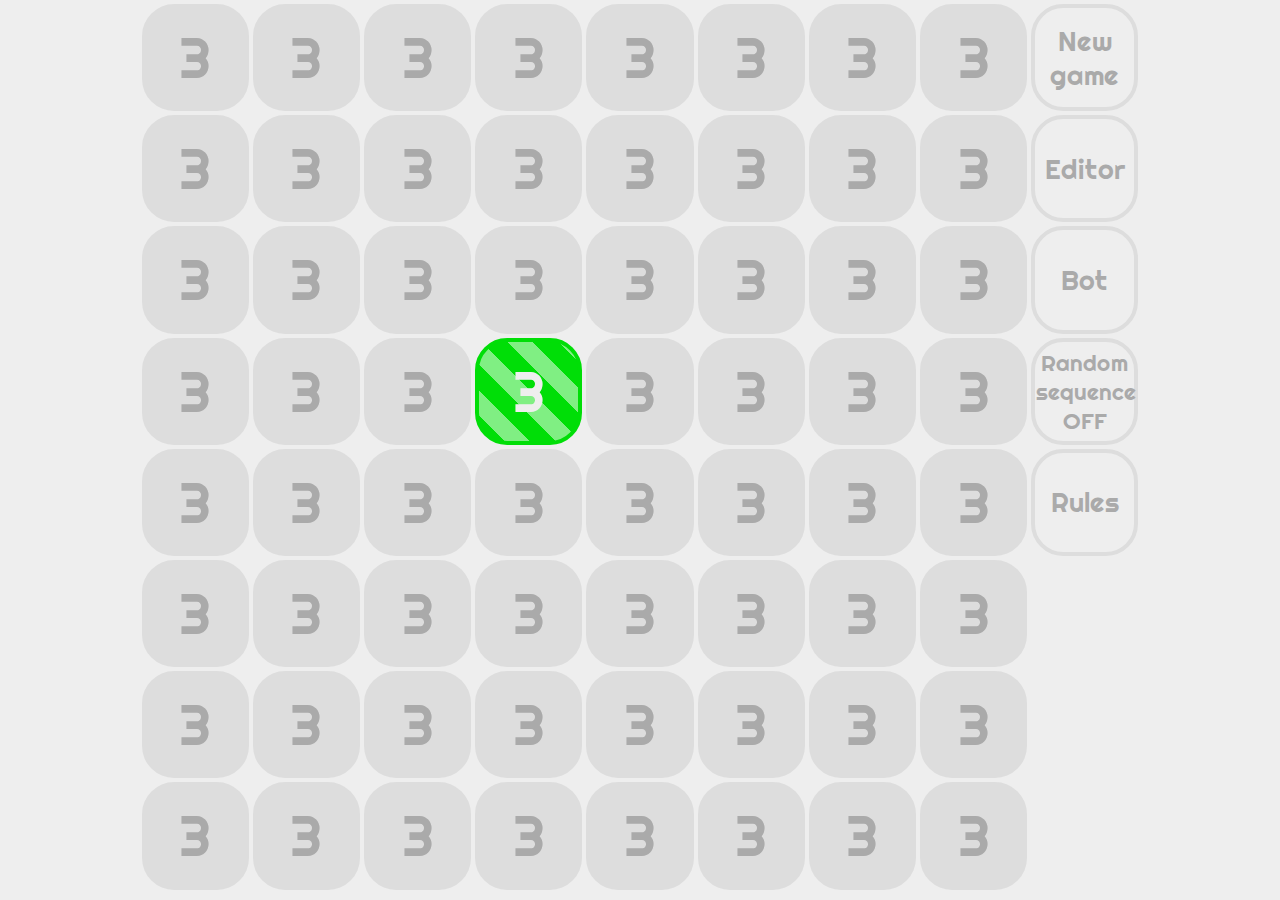
==== index.html @ 86af92b1 "Rename Clonium.html to index.html" ====
<!DOCTYPE html>
<html lang="en">
<head>
    <meta charset="UTF-8">
    <title>Clonium</title>
    <link href="https://fonts.googleapis.com/css?family=Righteous" rel="stylesheet">
    <style type="text/css">
        .dot {
            border-radius: 30%;
            border-style: solid;
            border-width: 0.5vmin;
            width: 10.8vmin;
            height: 10.8vmin;
            max-width: 10.8vmin;
            max-height: 10.8vmin;
            min-width: 10.8vmin;
            min-height: 10.8vmin;
            text-align: center;
            font-size: 6.25vmin;
        }
    </style>
    <script type="text/javascript">
        'use strict';
        //
        //Put your saves to array
        //
        const levels = [
            '3-3-3-3-3-3-3-3-3-3-3-3-3-3-3-3-3-3-3-3-3-3-3-3-3-3-3-353-3-3-3-3-3-3-3-3-3-3-3-3-3-3-3-3-3-3-3-3-3-3-3-3-3-3-3-3-3-3-3-3-3-3-3-',
            '3-3-3-3-3-3-3-3-3-3-3-3-3-3-3-3-3-3-3-3-3-3-3-3-3-3-3-353-3-3-3-3-3-3-3-3-3-3-3-3-3-3-3-3-3-3-3-3-3-3-3-3-3-3-3-3-3-3-3-3-3-3-3-',
            '3-3-3-3-3-3-3-3-3-3-3-3-3-3-3-3-3-3-3-3-3-3-3-3-3-3-3-353-3-3-3-3-3-3-3-3-3-3-3-3-3-3-3-3-3-3-3-3-3-3-3-3-3-3-3-3-3-3-3-3-3-3-3-',
            '/0300000320////0330000310/',
            '-000000-0300000320////0330000310-000000-',
            '/0300000310/0032003300/0340000350/--------',
            '000-----0300-----00000---//---00000-----0310-----000',
            '-000000-0300000320/000--000000--000/0330000310-000000-',
            '-00--00-0300--0320/--0000----0000--/0330--0310-00--00-',
            '000--0000300000310/-000000--000000-/0320000330000--000',
            '-000000-0300--0320/0-0000-00-0000-0/0330--0310-000000-',
            '-000000-0300--0320/0-0--0-00-0--0-0/0330--0310-000000-',
            '-00--00-0300--0320/--0--0----0--0--/0330--0310-00--00-',
            '------------------0000----30000----00031----0000------------------',
            '----------0000---0000300--000000--000000--0310000---0000----------',
            '000-----0300-----000000----0000----0000----000000-----0310-----000',
            '-00131300-/002100220010001-1-001110001-1-00110023002000/-00121200-',
            '------------------00320----30000----00031----03300------------------',
            '-000000-0300--0320000-00000-000--00--000-00000-0000330--0310-000000-',
            '-000000-0300--03200000-0000--000-00-000--0000-00000330--0310-000000-',
            '-000000-0300-003200000-00000-000-00-000-00000-000003300-0310-000000-',
            '---------000000--03000320--00--00--00--00--03300310--000000---------',
            '---------000000--03000320--000000--000000--03300310--000000---------',
            '-000000-0300000320000--00000-00-0000-00-00000--0000330000310-000000-',
            '----------0000---03000310--000000--000000--03200330---0000----------',
            '----------300031---000000-320000000000000033-000000---340035----------',
            '-1-1-1-1-1-1--/001100100010001-1-001110001-1-00110011001000/-1-1-1-1-1-1--',
            '-000000-03000003200001-1-000001-2-2-1-00001-2-2-1-000001-1-0000330000310-000000-',
            '0-0-0-0--30-32-34-00-31-33-35--30-32-34-00-31-33-35--30-32-34-00-31-33-35--0-0-0-0',
            '000--00003001-1-0310001-1-1-1-00-1-1-2-2-1-1---1-1-2-2-1-1--001-1-1-1-0003201-1-0330000--000'
        ];
        //Player colors
        const cls_ = ["#8300DB", "#D65200", "#00DE07", "#AA9900", "#0000D9", "#E00083", "#D90000"];
        let cls;
        let map;
        let tableCells;
        let tableW = 8;
        let tableH = 8;
        let playerCount = 6;
        let playerId = 0;
        let poll = undefined;
        let creativeMode = false;
        let creativeCells = undefined;
        let creativeSelect = -1;
        let game = true;
        let randSequence = false;
        let animPool = [];
        let animPoolDivs = [];
        let animDiv;

        function GenMap() {
            document.body.bgColor = '#eee';
            let tableDiv = document.createElement('table');
            tableDiv.style.fontFamily = "Righteous";
            tableDiv.border = 0;
            tableDiv.style.margin = 'auto';
            tableCells = [];
            map = [];
            tableDiv.style.borderSpacing = '0.5vmin';
            creativeCells = [];
            for (let y = 0; y < tableH; y++) {
                tableCells[y] = [];
                map[y] = [];
                let row = tableDiv.insertRow();
                row.id = 'row' + y;
                for (let x = 0; x < tableW; x++) {
                    let cell = row.insertCell();
                    tableCells[y][x] = cell;
                    tableCells[y][x].className = 'dot';
                    cell.oncontextmenu = function (evt) {
                        evt = evt || window.event;
                        evt.cancelBubble = true;
                        ClickDot(true, x, y);
                        return false;
                    };
                    cell.onclick = function (evt) {
                        ClickDot(false, x, y);
                    };
                    map[y][x] = new Dot();
                }
                if (y < 5) {
                    creativeCells[y] = [];
                    let cell = row.insertCell();
                    creativeCells[y][0] = cell;
                    creativeCells[y][0].className = 'dot';
                    creativeCells[y][0].style.borderColor = '#ddd';
                    creativeCells[y][0].style.cursor = 'pointer';
                    creativeCells[y][0].style.fontSize = '3vmin';
                    creativeCells[y][0].style.color = '#aaa';
                    cell.oncontextmenu = function (evt) {
                        evt = evt || window.event;
                        evt.cancelBubble = true;
                        return false;
                    };
                }
            }

            creativeCells[0][0].onclick = function (evt) {
                if (game) {
                    LoadMap(levels[Rand(0, levels.length)]);
                    UpdateMap();
                }
            };
            creativeCells[0][0].innerText = 'New game';
            creativeCells[1][0].onclick = function (evt) {
                ToggleCreative();
            };
            creativeCells[1][0].innerText = 'Editor';
            creativeCells[2][0].onclick = function (evt) {
                if (game) {
                    Bot();
                }
            };
            creativeCells[2][0].innerText = 'Bot';
            creativeCells[3][0].onclick = function (evt) {
                randSequence = !randSequence;
                creativeCells[3][0].innerText = 'Random sequence\n' + (randSequence ? 'ON' : 'OFF');
                creativeCells[3][0].style.boxShadow = (randSequence ? 'inset rgba(0, 0, 0, 0.1) 0px 0px 10px' : '');
            };
            creativeCells[3][0].innerText = 'Random sequence\n' + (randSequence ? 'ON' : 'OFF');
            creativeCells[3][0].style.fontSize = '2.5vmin';

            creativeCells[4][0].onclick = function (evt) {
                Rules();
            };
            creativeCells[4][0].innerText = 'Rules';

            animDiv = document.createElement('animDiv');
            document.body.appendChild(animDiv);

            document.body.appendChild(tableDiv);
            document.body.style.margin = 0;

            LoadMap(levels[Rand(0, levels.length)]);
            UpdateMap();
        }

        function ToggleCreative() {
            if (creativeMode) {
                for (let y = 0; y < tableH; y++) {
                    creativeCells[y][1].style.display = "none";
                }
                console.info('Save your map: \'' + SaveMap() + '\'');
            }
            else {
                if (creativeSelect < 0) {
                    for (let y = 5; y < tableH; y++) {
                        let cell = document.getElementById('row' + y).insertCell();
                        creativeCells[y] = [];
                        creativeCells[y][0] = cell;
                        creativeCells[y][0].className = 'dot';
                        creativeCells[y][0].style.borderColor = '#eee';
                    }
                    for (let y = 0; y < tableH; y++) {
                        let cell = document.getElementById('row' + y).insertCell();
                        creativeCells[y][1] = cell;
                        creativeCells[y][1].className = 'dot';
                        creativeCells[y][1].style.borderColor = '#aaa';
                        creativeCells[y][1].style.cursor = 'pointer';
                        creativeCells[y][1].style.boxShadow = '0 0 10px rgba(0,0,0,0.1)';
                        creativeCells[y][1].style.color = '#eeea';
                        creativeCells[y][1].innerText = '+1';
                        cell.oncontextmenu = function (evt) {
                            evt = evt || window.event;
                            evt.cancelBubble = true;
                            CreativeClick(true, y);
                            return false;
                        };
                        cell.onclick = function (evt) {
                            CreativeClick(false, y);
                        };
                    }

                    creativeCells[0][1].style.backgroundImage = 'repeating-linear-gradient(-45deg, transparent, transparent 15px, rgba(255,255,255,.5) 15px, rgba(255,255,255,.5) 30px)';
                    creativeCells[0][1].bgColor = '#ddd';
                    creativeCells[0][1].style.color = '#aaaa';
                    creativeCells[1][1].bgColor = '#eee';
                    creativeCells[1][1].style.color = '#aaaa';
                    creativeCells[1][1].innerText = '0';
                    creativeCells[2][1].bgColor = cls[0];
                    creativeCells[3][1].bgColor = cls[1];
                    creativeCells[4][1].bgColor = cls[2];
                    creativeCells[5][1].bgColor = cls[3];
                    creativeCells[6][1].bgColor = cls[4];
                    creativeCells[7][1].bgColor = cls[5];
                    creativeSelect = 0;
                }
                else {
                    for (let y = 0; y < tableH; y++) {
                        creativeCells[y][1].style.display = '';
                    }
                }
            }
            creativeMode = !creativeMode;
            creativeCells[1][0].style.boxShadow = (creativeMode ? 'inset rgba(0, 0, 0, 0.1) 0px 0px 10px' : '');
            UpdateMap();
        }

        function UpdateMap() {
            let f = 0;
            let c = 0;
            for (let y = 0; y < tableH; y++) {
                for (let x = 0; x < tableW; x++) {
                    if (map[y][x].isWall) {
                        tableCells[y][x].innerText = '';
                        tableCells[y][x].bgColor = '#eee';
                        tableCells[y][x].style.backgroundImage = '';
                        tableCells[y][x].style.cursor = '';
                        tableCells[y][x].style.borderColor = (creativeMode ? '#ddd' : '#eee');
                    }
                    else if (map[y][x].value > 0 && map[y][x].player >= 0) {
                        if (poll[playerId] === map[y][x].player && game) {
                            switch (map[y][x].value) {
                                case 1:
                                    tableCells[y][x].style.backgroundImage = 'repeating-linear-gradient(45deg, transparent, transparent 12px, rgba(255,255,255,0.5) 12px, rgba(255,255,255,0.5) 24px)';
                                    break;
                                case 2:
                                    tableCells[y][x].style.backgroundImage = 'repeating-linear-gradient(45deg, transparent, transparent 15px, rgba(255,255,255,0.5) 15px, rgba(255,255,255,0.5) 30px)';
                                    break;
                                default:
                                    tableCells[y][x].style.backgroundImage = 'repeating-linear-gradient(45deg, transparent, transparent 18px, rgba(255,255,255,0.5) 18px, rgba(255,255,255,0.5) 36px)';
                                    break;
                            }
                            tableCells[y][x].style.cursor = 'pointer';
                            f++;
                        }
                        else {
                            tableCells[y][x].style.backgroundImage = '';
                            tableCells[y][x].style.cursor = '';
                        }
                        tableCells[y][x].innerText = map[y][x].value;
                        tableCells[y][x].style.borderColor = cls[map[y][x].player];
                        tableCells[y][x].bgColor = cls[map[y][x].player];
                        tableCells[y][x].style.color = '#eee';
                        c++;
                    }
                    else {
                        tableCells[y][x].style.borderColor = '#0000';
                        tableCells[y][x].style.color = '#aaa';
                        tableCells[y][x].innerText = (map[y][x].value > 0 ? map[y][x].value : '');
                        tableCells[y][x].style.cursor = '';
                        tableCells[y][x].bgColor = '#ddd';
                        tableCells[y][x].style.backgroundImage = '';
                    }
                }
            }
            if (f <= 0 && c > 0 && game) {
                if (playerId + 1 < playerCount) {
                    playerId++;
                }
                else {
                    RandPoll();
                }
                UpdateMap();
            }
        }

        function ClickDot(rb, x, y) {
            if (!game) return;
            if (rb) {
                if (x === 0 && y === tableH - 1 && game) {
                    AnimateInOut();
                }
                else if (map[y][x].value > 0 && map[y][x].player === poll[playerId]) {
                    OpenDot(x, y);
                    if (playerId + 1 < playerCount) {
                        playerId++;
                    }
                    else {
                        RandPoll();
                    }
                    UpdateMap();
                }
            }
            else if (creativeMode) {
                if (creativeSelect === 0) {
                    if (map[y][x].player >= 0) {
                        map[y][x].value = 0;
                    }
                    else if (map[y][x].value < 3) {
                        map[y][x].value++;
                    }
                    else {
                        map[y][x].value = 0;
                    }
                    map[y][x].player = -1;

                }
                else if (creativeSelect === 1) {
                    map[y][x].value = -1;
                }
                else {
                    if (0 < map[y][x].value && map[y][x].value < 3) {
                        map[y][x].value++;
                    }
                    else {
                        map[y][x].value = 1;
                    }
                    map[y][x].player = creativeSelect - 2;
                }
                UpdateMap();
            }
            else if (map[y][x].value > 0 && map[y][x].player === poll[playerId]) {
                OpenDot(x, y);
                if (playerId + 1 < playerCount) {
                    playerId++;
                }
                else {
                    RandPoll();
                }
                DoAnimation();
            }
        }

        function CreativeClick(rb, y) {
            if (!rb) {
                creativeCells[creativeSelect][1].style.backgroundImage = '';
                creativeCells[y][1].style.backgroundImage = 'repeating-linear-gradient(-45deg, transparent, transparent 15px, rgba(255,255,255,.5) 15px, rgba(255,255,255,.5) 30px)';
                creativeSelect = y;
            }
        }

        function OpenDot(x, y, pId) {
            if (arguments.length < 3) {
                pId = poll[playerId];
            }
            if (!map[y][x].isWall) {
                if (map[y][x].value + 1 >= 4) {
                    map[y][x].value -= 3;
                    if (y + 1 < tableH && !map[y + 1][x].isWall) {
                        animPool.push({x1: x, x2: x, y1: y, y2: y + 1, player: pId});
                    }
                    if (y - 1 >= 0 && !map[y - 1][x].isWall) {
                        animPool.push({x1: x, x2: x, y1: y, y2: y - 1, player: pId});
                    }
                    if (x + 1 < tableW && !map[y][x + 1].isWall) {
                        animPool.push({x1: x, x2: x + 1, y1: y, y2: y, player: pId});
                    }
                    if (x - 1 >= 0 && !map[y][x - 1].isWall) {
                        animPool.push({x1: x, x2: x - 1, y1: y, y2: y, player: pId});
                    }
                }
                else {
                    map[y][x].player = pId;
                    map[y][x].value++;
                }
            }
        }

        function DoAnimation() {
            UpdateMap();
            if (animPool.length <= 0) {
                return;
            }
            game = false;
            let fixAnimPool = [];
            let nextWave = [];
            for (let i = 0; i < animPool.length; i++) {
                let c1 = GetCoords(tableCells[animPool[i].y1][animPool[i].x1]);
                let c2 = GetCoords(tableCells[animPool[i].y2][animPool[i].x2]);
                fixAnimPool.push({
                    x1: c1.left,
                    x2: c2.left,
                    y1: c1.top,
                    y2: c2.top
                });
                nextWave.push({x: animPool[i].x2, y: animPool[i].y2, player: animPool[i].player});
            }
            animPool = [];
            while (fixAnimPool.length > animPoolDivs.length) {
                let div = document.createElement('animate');
                div.className = 'dot';
                div.innerText = '+1';
                div.style.fontFamily = "Righteous";
                div.style.position = 'absolute';
                div.style.color = '#eeea';
                animPoolDivs.push(div);
                animDiv.appendChild(div);
            }
            for (let i = 0; i < fixAnimPool.length; i++) {
                animPoolDivs[i].style.display = '';
                animPoolDivs[i].style.left = fixAnimPool[i].x1 + 'px';
                animPoolDivs[i].style.top = fixAnimPool[i].y1 + 'px';
                animPoolDivs[i].style.borderColor = cls[fixAnimPool[i].player];
                animPoolDivs[i].style.backgroundColor = cls[nextWave[i].player];
            }
            let start = Date.now();
            let timer = setInterval(function () {
                let timePassed = Date.now() - start;
                if (timePassed >= 750) {
                    clearInterval(timer);
                    for (let i = 0; i < animPoolDivs.length; i++) {
                        animPoolDivs[i].style.display = 'none';
                    }
                    for (let i = 0; i < nextWave.length; i++) {
                        OpenDot(nextWave[i].x, nextWave[i].y, nextWave[i].player);
                    }
                    DoAnimation();
                    if (animPool.length <= 0) {
                        game = true;
                        UpdateMap();
                    }

                    return;
                }
                let per = (timePassed / 750);
                for (let i = 0; i < fixAnimPool.length; i++) {
                    animPoolDivs[i].style.left = fixAnimPool[i].x1 * (1 - per) + fixAnimPool[i].x2 * per + 'px';
                    animPoolDivs[i].style.top = fixAnimPool[i].y1 * (1 - per) + fixAnimPool[i].y2 * per + 'px';
                }
            }, 20);
        }

        function GetCoords(elem) {
            let box = elem.getBoundingClientRect();

            return {
                top: box.top + pageYOffset,
                left: box.left + pageXOffset
            };

        }

        function SaveMap() {
            let save = '';
            for (let y = 0; y < tableH; y++) {
                let row = '';
                let fill = false;
                for (let x = 0; x < tableW; x++) {
                    if (map[y][x].value === 0) {
                        row += '0';
                    }
                    else if (map[y][x].value === -1) {
                        row += '-';
                        fill = true;
                    }
                    else {
                        row += map[y][x].value;
                        row += (map[y][x].player < 0 ? '-' : map[y][x].player);
                        fill = true;
                    }
                }
                if (fill) save += row; else save += '/';
            }
            return save;
        }

        function RandPoll(ignoreSettings) {
            if (arguments.length < 1) {
                ignoreSettings = false;
            }
            playerId = 0;
            if (randSequence || ignoreSettings) {
                poll = [];
                for (let i = 0; i < playerCount; i++) {
                    poll.splice(Rand(0, poll.length + 1), 0, i);
                }
            }
            else if (poll === undefined || poll === []) {
                poll = [0, 1, 2, 3, 4, 5];
            }
        }

        function LoadMap(save) {
            let free = false;
            let symbol = 0;
            for (let y = 0; y < tableH; y++) {
                for (let x = 0; x < tableW; x++) {
                    if (free) {
                        map[y][x].value = 0;
                    }
                    else if (save[symbol] === '/') {
                        map[y][x].value = 0;
                        free = true;
                        symbol++;
                    }
                    else if (save[symbol] === '0') {
                        map[y][x].value = 0;
                        symbol++;
                    }
                    else if (save[symbol] === '-') {
                        map[y][x].value = -1;
                        symbol++;
                    }
                    else {
                        map[y][x].value = parseInt(save[symbol]);
                        map[y][x].player = (save[symbol + 1] === '-' ? -1 : parseInt(save[symbol + 1]));
                        symbol += 2;
                    }
                }
                free = false;
            }
            //Rand colors
            cls = [];
            for (let i = 0; i < cls_.length; i++) {
                cls.splice(Rand(0, cls.length + 1), 0, cls_[i]);
            }
            if (creativeSelect >= 0 && game) {
                for (let i = 0; i < playerCount; i++) {
                    creativeCells[i + 2][1].bgColor = cls[i];
                }
            }
            RandPoll(true);
        }

        function Bot(animate) {
            let f = [];
            for (let y = 0; y < tableH; y++) {
                for (let x = 0; x < tableW; x++) {
                    if (map[y][x].value > 0 && map[y][x].player === poll[playerId]) {
                        f.push({x: x, y: y});
                    }
                }
            }
            if (f.length > 0) {
                let fr = f[Rand(0, f.length)];
                if (arguments.length > 0 && !animate) {
                    OpenDot(fr.x, fr.y);
                    if (playerId + 1 < playerCount) {
                        playerId++;
                    }
                    else {
                        playerId = 0;
                        RandPoll();
                    }
                    game = true;
                    UpdateMap();
                }
                else {
                    BotClick(fr.x, fr.y);
                }
            }
        }

        function BotClick(x, y) {
            game = false;
            let start = Date.now();

            let timer = setInterval(function () {
                let timePassed = Date.now() - start;
                if (timePassed >= 750) {
                    clearInterval(timer);
                    tableCells[y][x].style.fontSize = '';
                    tableCells[y][x].style.boxShadow = '';
                    OpenDot(x, y);
                    if (playerId + 1 < playerCount) {
                        playerId++;
                    }
                    else {
                        playerId = 0;
                        RandPoll();
                    }
                    game = true;
                    DoAnimation();
                    return;
                }
                let progress = timePassed / 750;
                let max = 6.25;
                if (progress < .5) {
                    let pow = Math.pow(progress * 2, 2);
                    tableCells[y][x].style.fontSize = max * (1 - pow) + 4 * pow + 'vmin';
                    tableCells[y][x].style.boxShadow = 'inset 0 0 2vmin rgba(0,0,0,' + 0 * (1 - pow) + 0.4 * pow + ')';
                    creativeCells[2][0].style.boxShadow = 'inset 0 0 2vmin rgba(0,0,0,' + 0 * (1 - pow) + 0.2 * pow + ')';
                }
                else {
                    let pow = Math.pow((progress - 0.5) * 2, 2);
                    tableCells[y][x].style.fontSize = 4 * (1 - pow) + max * pow + 'vmin';
                    tableCells[y][x].style.boxShadow = 'inset 0 0 2vmin rgba(0,0,0,' + 0.4 * (1 - pow) + 0 * pow + ')';
                    creativeCells[2][0].style.boxShadow = 'inset 0 0 2vmin rgba(0,0,0,' + 0.2 * (1 - pow) + 0 * pow + ')';
                }

            }, 20);
        }

        function Rand(min, max) {
            return Math.floor(Math.random() * (max - min)) + min;
        }

        class Dot {
            get isWall() {
                return this.value === -1;
            }

            constructor() {
                this.player = -1;
                this.value = 0;
            }
        }

        function AnimateOut() {
            game = false;
            let start = Date.now();
            let toHide = [];
            for (let y = 0; y < tableH; y++) {
                for (let x = 0; x < tableW; x++) {
                    if (!map[y][x].isWall) {
                        toHide.splice(Rand(0, toHide.length + 1), 0, map[y][x]);
                    }
                }
            }
            let count = toHide.length;
            let timer = setInterval(function () {
                let timePassed = Date.now() - start;
                if (timePassed >= 5000) {
                    LoadMap(levels[Rand(0, levels.length)]);
                    clearInterval(timer);
                    game = true;
                    UpdateMap();
                    return;
                }
                while (toHide.length / count > 1 - timePassed / 5000) {
                    let e = toHide.pop();
                    e.value = -1;
                    UpdateMap();
                }

            }, 20);
        }

        function AnimateInOut() {
            game = false;
            let start = Date.now();
            let fromColor = [];
            let fromBorderColor = [];
            let fromForegroundColor = [];
            let toColor = [];
            let toBorderColor = [];
            let toForegroundColor = [];
            let swithNumbers = false;
            let fromCreativeButtonsBackgroundColor = [];
            let toCreativeButtonsBackgroundColor = [];
            for (let y = 0; y < tableH; y++) {
                fromColor[y] = [];
                fromBorderColor[y] = [];
                fromForegroundColor[y] = [];
                for (let x = 0; x < tableW; x++) {
                    if (map[y][x].isWall) {
                        fromColor[y][x] = H2R('#eee');
                        fromForegroundColor[y][x] = H2R('#eee');
                        fromBorderColor[y][x] = H2R(creativeMode ? '#ddd' : '#eee');
                    }
                    else if (map[y][x].player >= 0 && map[y][x].value > 0) {
                        fromColor[y][x] = H2R(cls[map[y][x].player]);
                        fromForegroundColor[y][x] = H2R('#eee');
                        fromBorderColor[y][x] = H2R(cls[map[y][x].player]);
                    }
                    else {
                        fromColor[y][x] = H2R('#ddd');
                        fromForegroundColor[y][x] = H2R('#aaa');
                        fromBorderColor[y][x] = H2R('#ddd');
                    }
                }
            }
            for (let i = 0; i < playerCount; i++) {
                fromCreativeButtonsBackgroundColor[i] = H2R(cls[i]);
            }
            LoadMap(levels[Rand(0, levels.length)]);
            for (let y = 0; y < tableH; y++) {
                toColor[y] = [];
                toBorderColor[y] = [];
                toForegroundColor[y] = [];
                for (let x = 0; x < tableW; x++) {
                    if (map[y][x].isWall) {
                        toColor[y][x] = H2R('#eee');
                        toForegroundColor[y][x] = H2R('#eee');
                        toBorderColor[y][x] = H2R(creativeMode ? '#ddd' : '#eee');
                    }
                    else if (map[y][x].player >= 0) {
                        toColor[y][x] = H2R(cls[map[y][x].player]);
                        toForegroundColor[y][x] = H2R('#eee');
                        toBorderColor[y][x] = H2R(cls[map[y][x].player]);
                    }
                    else {
                        toColor[y][x] = H2R('#ddd');
                        toForegroundColor[y][x] = (map[y][x].value > 0 ? H2R('#aaa') : H2R('#ddd'));
                        toBorderColor[y][x] = H2R('#ddd');
                    }
                }
            }
            for (let i = 0; i < playerCount; i++) {
                toCreativeButtonsBackgroundColor[i] = H2R(cls[i]);
            }
            let timer = setInterval(function () {
                let timePassed = Date.now() - start;
                if (timePassed >= 2000) {
                    clearInterval(timer);
                    game = true;
                    UpdateMap();
                    return;
                }
                let per = (timePassed / 2000) * 2 - 1;
                if (per < 0) {
                    for (let y = 0; y < tableH; y++) {
                        for (let x = 0; x < tableW; x++) {
                            tableCells[y][x].bgColor = R2H(InterpolateColor(fromColor[y][x], H2R('#ddd'), 1 + per));
                            tableCells[y][x].style.color = R2H(InterpolateColor(fromForegroundColor[y][x], H2R('#ddd'), 1 + per));
                            tableCells[y][x].style.borderColor = R2H(InterpolateColor(fromBorderColor[y][x], H2R('#ddd'), 1 + per));
                        }
                    }
                    for (let i = 0; i < playerCount; i++) {
                        creativeCells[i + 2][1].bgColor = R2H(InterpolateColor(fromCreativeButtonsBackgroundColor[i], H2R('#ddd'), 1 + per));
                    }
                }
                else {
                    if (!swithNumbers) {
                        for (let y = 0; y < tableH; y++) {
                            for (let x = 0; x < tableW; x++) {
                                tableCells[y][x].innerText = (map[y][x].value > 0 ? map[y][x].value : '');
                            }
                        }
                        swithNumbers = true;
                    }
                    for (let y = 0; y < tableH; y++) {
                        for (let x = 0; x < tableW; x++) {
                            if (map[y][x].value !== 0) {
                                tableCells[y][x].bgColor = R2H(InterpolateColor(H2R('#ddd'), toColor[y][x], per));
                                tableCells[y][x].style.color = R2H(InterpolateColor(H2R('#ddd'), toForegroundColor[y][x], per));
                                tableCells[y][x].style.borderColor = R2H(InterpolateColor(H2R('#ddd'), toBorderColor[y][x], per));
                            }
                        }
                    }
                    for (let i = 0; i < playerCount; i++) {
                        creativeCells[i + 2][1].bgColor = R2H(InterpolateColor(H2R('#ddd'), toCreativeButtonsBackgroundColor[i], per));
                    }
                }
            }, 20);
        }

        //Show rules
        function Rules() {
            alert('Rules - 1/4\n\nThere are different clips/checkers on the board.');
            alert('Rules - 2/4\n\nChecker has number of holes (level) and color (marks its owner). Each player has own set of checkers and could increase level of one of them in his turn. When level of checker reaches 3, after next level-up it explodes in four directions');
            alert('Rules - 3/4\n\nWhen checker explodes on other checkers, levels are summarized and new checkers get color (and owner) of exploded one. ');
            alert('Rules - 4/4\n\nVictory: capture all checkers.\n\nGood luck!');
            //Rules copy/paste from https://github.com/pier-bezuhoff/clonium/wiki/Rules-of-Clonium
        }

        // Interpolates two [r,g,b] colors and returns an [r,g,b] of the result
        // Taken from the awesome ROT.js roguelike dev library at
        // https://github.com/ondras/rot.js
        let InterpolateColor = function (color1, color2, factor) {
            if (arguments.length < 3) {
                factor = 0.5;
            }
            let result = color1.slice();
            for (let i = 0; i < 3; i++) {
                result[i] = Math.round(result[i] + factor * (color2[i] - color1[i]));
            }
            return result;
        };

        // Converts a #ffffff or #fff hex string into an [r,g,b] array
        let H2R = function (hex) {
            let result;
            if (hex.length > 6) {
                result = /^#?([a-f\d]{2})([a-f\d]{2})([a-f\d]{2})$/i.exec(hex);
            }
            else {
                result = /^#?([a-f\d])([a-f\d])([a-f\d])$/i.exec(hex);
                result[1] += result[1];
                result[2] += result[2];
                result[3] += result[3];
            }
            return result ? [
                parseInt(result[1], 16),
                parseInt(result[2], 16),
                parseInt(result[3], 16)
            ] : null;
        };

        // Inverse of the above
        let R2H = function (rgb) {
            return "#" + ((1 << 24) + (rgb[0] << 16) + (rgb[1] << 8) + rgb[2]).toString(16).slice(1);
        };

        window.onload = function() {
            Rules();
            GenMap();
        }
    </script>
</head>
<body></body>
</html>
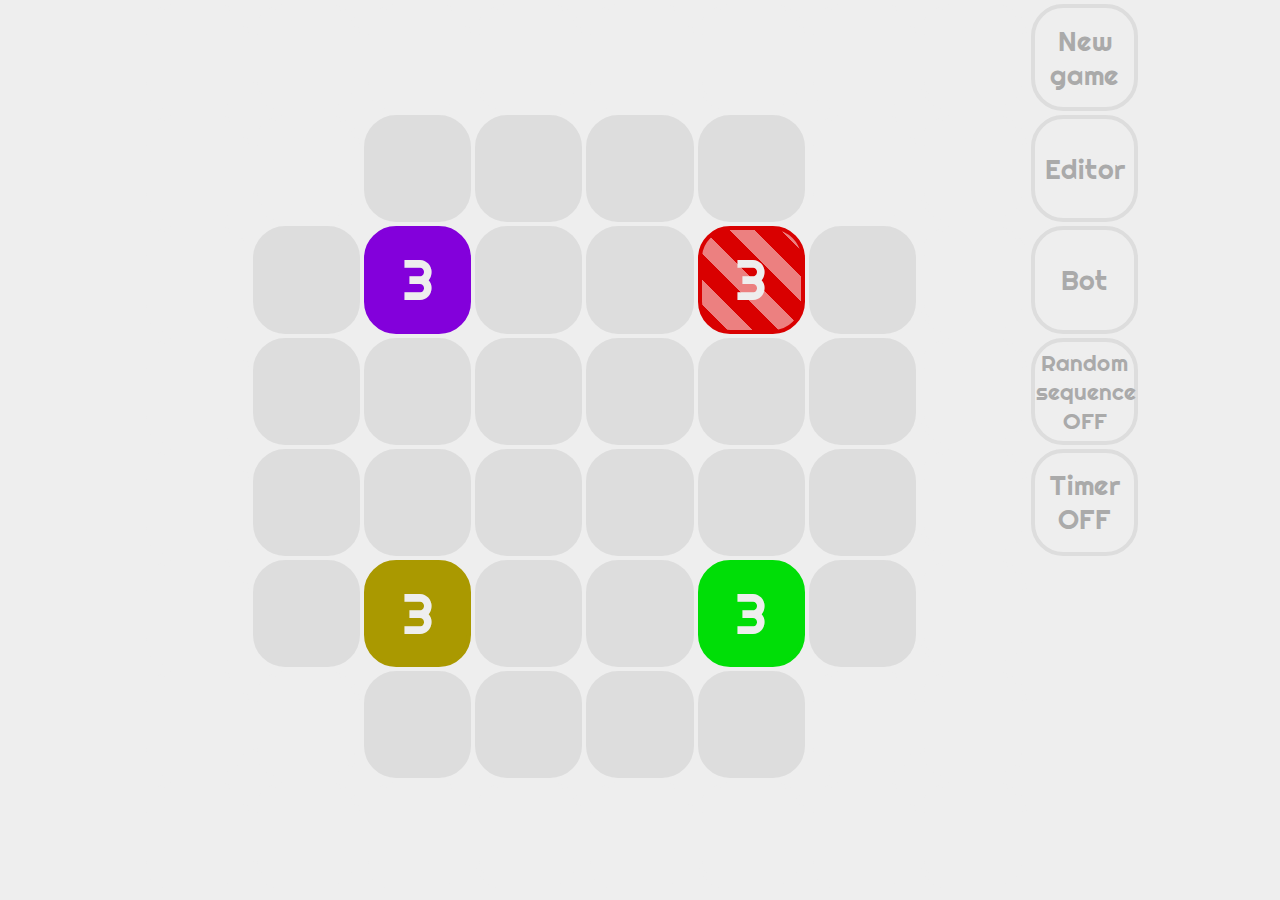
==== commit 7e74062c: "Remove rules, add timer" ====
--- a/index.html
+++ b/index.html
@@ -25,9 +25,6 @@
         //Put your saves to array
         //
         const levels = [
-            '3-3-3-3-3-3-3-3-3-3-3-3-3-3-3-3-3-3-3-3-3-3-3-3-3-3-3-353-3-3-3-3-3-3-3-3-3-3-3-3-3-3-3-3-3-3-3-3-3-3-3-3-3-3-3-3-3-3-3-3-3-3-3-',
-            '3-3-3-3-3-3-3-3-3-3-3-3-3-3-3-3-3-3-3-3-3-3-3-3-3-3-3-353-3-3-3-3-3-3-3-3-3-3-3-3-3-3-3-3-3-3-3-3-3-3-3-3-3-3-3-3-3-3-3-3-3-3-3-',
-            '3-3-3-3-3-3-3-3-3-3-3-3-3-3-3-3-3-3-3-3-3-3-3-3-3-3-3-353-3-3-3-3-3-3-3-3-3-3-3-3-3-3-3-3-3-3-3-3-3-3-3-3-3-3-3-3-3-3-3-3-3-3-3-',
             '/0300000320////0330000310/',
             '-000000-0300000320////0330000310-000000-',
             '/0300000310/0032003300/0340000350/--------',
@@ -54,7 +51,12 @@
             '-1-1-1-1-1-1--/001100100010001-1-001110001-1-00110011001000/-1-1-1-1-1-1--',
             '-000000-03000003200001-1-000001-2-2-1-00001-2-2-1-000001-1-0000330000310-000000-',
             '0-0-0-0--30-32-34-00-31-33-35--30-32-34-00-31-33-35--30-32-34-00-31-33-35--0-0-0-0',
-            '000--00003001-1-0310001-1-1-1-00-1-1-2-2-1-1---1-1-2-2-1-1--001-1-1-1-0003201-1-0330000--000'
+            '000--00003001-1-0310001-1-1-1-00-1-1-2-2-1-1---1-1-2-2-1-1--001-1-1-1-0003201-1-0330000--000',
+            '-002-2-00-03001-1-0310002-2-2-2-002-1-2---2-1-2-2-1-2---2-1-2-002-2-2-2-0003201-1-0330-002-2-00-',
+            '-00--00-0300000320/--0000----0000--/0330000310-00--00-',
+            '-00-----01000000-/000-00000000-000/-00000110-----00-',
+            '-00-----01000000-0002-2-2-00002--2-2-00002-2--2-00002-2-2-000-00000110-----00-',
+            '000--0000300--0310000--000000--000000--000/0300000310/'
         ];
         //Player colors
         const cls_ = ["#8300DB", "#D65200", "#00DE07", "#AA9900", "#0000D9", "#E00083", "#D90000"];
@@ -74,6 +76,10 @@
         let animPool = [];
         let animPoolDivs = [];
         let animDiv;
+        let timerCell = undefined;
+        let isTimerOn = false;
+        let timeRemainingMax = 30;
+        let timeRemaining = timeRemainingMax;
 
         function GenMap() {
             document.body.bgColor = '#eee';
@@ -148,9 +154,13 @@
             creativeCells[3][0].style.fontSize = '2.5vmin';
 
             creativeCells[4][0].onclick = function (evt) {
-                Rules();
+                isTimerOn = !isTimerOn;
+                timeRemaining = timeRemainingMax;
+                creativeCells[4][0].innerText = (isTimerOn ? `Timer\n${Math.floor(timeRemaining)}` : 'Timer\nOFF');
+                timerCell.style.color = "rgb(170, 170, 170)";
             };
-            creativeCells[4][0].innerText = 'Rules';
+            creativeCells[4][0].innerText = (isTimerOn ? `Timer\n${Math.floor(timeRemaining)}` : 'Timer\nOFF');
+            timerCell = creativeCells[4][0];
 
             animDiv = document.createElement('animDiv');
             document.body.appendChild(animDiv);
@@ -224,6 +234,7 @@
         }
 
         function UpdateMap() {
+            timeRemaining = timeRemainingMax;
             let f = 0;
             let c = 0;
             for (let y = 0; y < tableH; y++) {
@@ -283,7 +294,9 @@
         }
 
         function ClickDot(rb, x, y) {
-            if (!game) return;
+            if (!game) {
+                return;
+            }
             if (rb) {
                 if (x === 0 && y === tableH - 1 && game) {
                     AnimateInOut();
@@ -467,7 +480,11 @@
                         fill = true;
                     }
                 }
-                if (fill) save += row; else save += '/';
+                if (fill) {
+                    save += row;
+                } else {
+                    save += '/';
+                }
             }
             return save;
         }
@@ -614,195 +631,23 @@
             }
         }
 
-        function AnimateOut() {
-            game = false;
-            let start = Date.now();
-            let toHide = [];
-            for (let y = 0; y < tableH; y++) {
-                for (let x = 0; x < tableW; x++) {
-                    if (!map[y][x].isWall) {
-                        toHide.splice(Rand(0, toHide.length + 1), 0, map[y][x]);
-                    }
-                }
-            }
-            let count = toHide.length;
+        window.onload = function () {
+            GenMap();
             let timer = setInterval(function () {
-                let timePassed = Date.now() - start;
-                if (timePassed >= 5000) {
-                    LoadMap(levels[Rand(0, levels.length)]);
-                    clearInterval(timer);
-                    game = true;
-                    UpdateMap();
-                    return;
-                }
-                while (toHide.length / count > 1 - timePassed / 5000) {
-                    let e = toHide.pop();
-                    e.value = -1;
-                    UpdateMap();
-                }
-
-            }, 20);
-        }
-
-        function AnimateInOut() {
-            game = false;
-            let start = Date.now();
-            let fromColor = [];
-            let fromBorderColor = [];
-            let fromForegroundColor = [];
-            let toColor = [];
-            let toBorderColor = [];
-            let toForegroundColor = [];
-            let swithNumbers = false;
-            let fromCreativeButtonsBackgroundColor = [];
-            let toCreativeButtonsBackgroundColor = [];
-            for (let y = 0; y < tableH; y++) {
-                fromColor[y] = [];
-                fromBorderColor[y] = [];
-                fromForegroundColor[y] = [];
-                for (let x = 0; x < tableW; x++) {
-                    if (map[y][x].isWall) {
-                        fromColor[y][x] = H2R('#eee');
-                        fromForegroundColor[y][x] = H2R('#eee');
-                        fromBorderColor[y][x] = H2R(creativeMode ? '#ddd' : '#eee');
-                    }
-                    else if (map[y][x].player >= 0 && map[y][x].value > 0) {
-                        fromColor[y][x] = H2R(cls[map[y][x].player]);
-                        fromForegroundColor[y][x] = H2R('#eee');
-                        fromBorderColor[y][x] = H2R(cls[map[y][x].player]);
-                    }
-                    else {
-                        fromColor[y][x] = H2R('#ddd');
-                        fromForegroundColor[y][x] = H2R('#aaa');
-                        fromBorderColor[y][x] = H2R('#ddd');
-                    }
-                }
-            }
-            for (let i = 0; i < playerCount; i++) {
-                fromCreativeButtonsBackgroundColor[i] = H2R(cls[i]);
-            }
-            LoadMap(levels[Rand(0, levels.length)]);
-            for (let y = 0; y < tableH; y++) {
-                toColor[y] = [];
-                toBorderColor[y] = [];
-                toForegroundColor[y] = [];
-                for (let x = 0; x < tableW; x++) {
-                    if (map[y][x].isWall) {
-                        toColor[y][x] = H2R('#eee');
-                        toForegroundColor[y][x] = H2R('#eee');
-                        toBorderColor[y][x] = H2R(creativeMode ? '#ddd' : '#eee');
-                    }
-                    else if (map[y][x].player >= 0) {
-                        toColor[y][x] = H2R(cls[map[y][x].player]);
-                        toForegroundColor[y][x] = H2R('#eee');
-                        toBorderColor[y][x] = H2R(cls[map[y][x].player]);
-                    }
-                    else {
-                        toColor[y][x] = H2R('#ddd');
-                        toForegroundColor[y][x] = (map[y][x].value > 0 ? H2R('#aaa') : H2R('#ddd'));
-                        toBorderColor[y][x] = H2R('#ddd');
-                    }
-                }
-            }
-            for (let i = 0; i < playerCount; i++) {
-                toCreativeButtonsBackgroundColor[i] = H2R(cls[i]);
-            }
-            let timer = setInterval(function () {
-                let timePassed = Date.now() - start;
-                if (timePassed >= 2000) {
-                    clearInterval(timer);
-                    game = true;
-                    UpdateMap();
-                    return;
-                }
-                let per = (timePassed / 2000) * 2 - 1;
-                if (per < 0) {
-                    for (let y = 0; y < tableH; y++) {
-                        for (let x = 0; x < tableW; x++) {
-                            tableCells[y][x].bgColor = R2H(InterpolateColor(fromColor[y][x], H2R('#ddd'), 1 + per));
-                            tableCells[y][x].style.color = R2H(InterpolateColor(fromForegroundColor[y][x], H2R('#ddd'), 1 + per));
-                            tableCells[y][x].style.borderColor = R2H(InterpolateColor(fromBorderColor[y][x], H2R('#ddd'), 1 + per));
+                if (isTimerOn && game) {
+                    if (timeRemaining > 0) {
+                        timeRemaining -= 0.5;
+                        timerCell.innerText = `Timer\n${ Math.floor(timeRemaining)}`;
+                        if (timeRemaining <= 5) {
+                            timerCell.style.color = (timeRemaining % 1 === 0) ? "rgb(170, 170, 170)" : "red";
                         }
-                    }
-                    for (let i = 0; i < playerCount; i++) {
-                        creativeCells[i + 2][1].bgColor = R2H(InterpolateColor(fromCreativeButtonsBackgroundColor[i], H2R('#ddd'), 1 + per));
-                    }
-                }
-                else {
-                    if (!swithNumbers) {
-                        for (let y = 0; y < tableH; y++) {
-                            for (let x = 0; x < tableW; x++) {
-                                tableCells[y][x].innerText = (map[y][x].value > 0 ? map[y][x].value : '');
-                            }
-                        }
-                        swithNumbers = true;
-                    }
-                    for (let y = 0; y < tableH; y++) {
-                        for (let x = 0; x < tableW; x++) {
-                            if (map[y][x].value !== 0) {
-                                tableCells[y][x].bgColor = R2H(InterpolateColor(H2R('#ddd'), toColor[y][x], per));
-                                tableCells[y][x].style.color = R2H(InterpolateColor(H2R('#ddd'), toForegroundColor[y][x], per));
-                                tableCells[y][x].style.borderColor = R2H(InterpolateColor(H2R('#ddd'), toBorderColor[y][x], per));
-                            }
-                        }
-                    }
-                    for (let i = 0; i < playerCount; i++) {
-                        creativeCells[i + 2][1].bgColor = R2H(InterpolateColor(H2R('#ddd'), toCreativeButtonsBackgroundColor[i], per));
-                    }
-                }
-            }, 20);
-        }
-
-        //Show rules
-        function Rules() {
-            alert('Rules - 1/4\n\nThere are different clips/checkers on the board.');
-            alert('Rules - 2/4\n\nChecker has number of holes (level) and color (marks its owner). Each player has own set of checkers and could increase level of one of them in his turn. When level of checker reaches 3, after next level-up it explodes in four directions');
-            alert('Rules - 3/4\n\nWhen checker explodes on other checkers, levels are summarized and new checkers get color (and owner) of exploded one. ');
-            alert('Rules - 4/4\n\nVictory: capture all checkers.\n\nGood luck!');
-            //Rules copy/paste from https://github.com/pier-bezuhoff/clonium/wiki/Rules-of-Clonium
-        }
-
-        // Interpolates two [r,g,b] colors and returns an [r,g,b] of the result
-        // Taken from the awesome ROT.js roguelike dev library at
-        // https://github.com/ondras/rot.js
-        let InterpolateColor = function (color1, color2, factor) {
-            if (arguments.length < 3) {
-                factor = 0.5;
-            }
-            let result = color1.slice();
-            for (let i = 0; i < 3; i++) {
-                result[i] = Math.round(result[i] + factor * (color2[i] - color1[i]));
-            }
-            return result;
-        };
-
-        // Converts a #ffffff or #fff hex string into an [r,g,b] array
-        let H2R = function (hex) {
-            let result;
-            if (hex.length > 6) {
-                result = /^#?([a-f\d]{2})([a-f\d]{2})([a-f\d]{2})$/i.exec(hex);
-            }
-            else {
-                result = /^#?([a-f\d])([a-f\d])([a-f\d])$/i.exec(hex);
-                result[1] += result[1];
-                result[2] += result[2];
-                result[3] += result[3];
-            }
-            return result ? [
-                parseInt(result[1], 16),
-                parseInt(result[2], 16),
-                parseInt(result[3], 16)
-            ] : null;
-        };
-
-        // Inverse of the above
-        let R2H = function (rgb) {
-            return "#" + ((1 << 24) + (rgb[0] << 16) + (rgb[1] << 8) + rgb[2]).toString(16).slice(1);
-        };
-
-        window.onload = function() {
-            Rules();
-            GenMap();
+                    } else {
+                        Bot();
+                        timeRemaining = timeRemainingMax;
+                        timerCell.style.color = "rgb(170, 170, 170)";
+                    }
+                }
+            }, 500);
         }
     </script>
 </head>
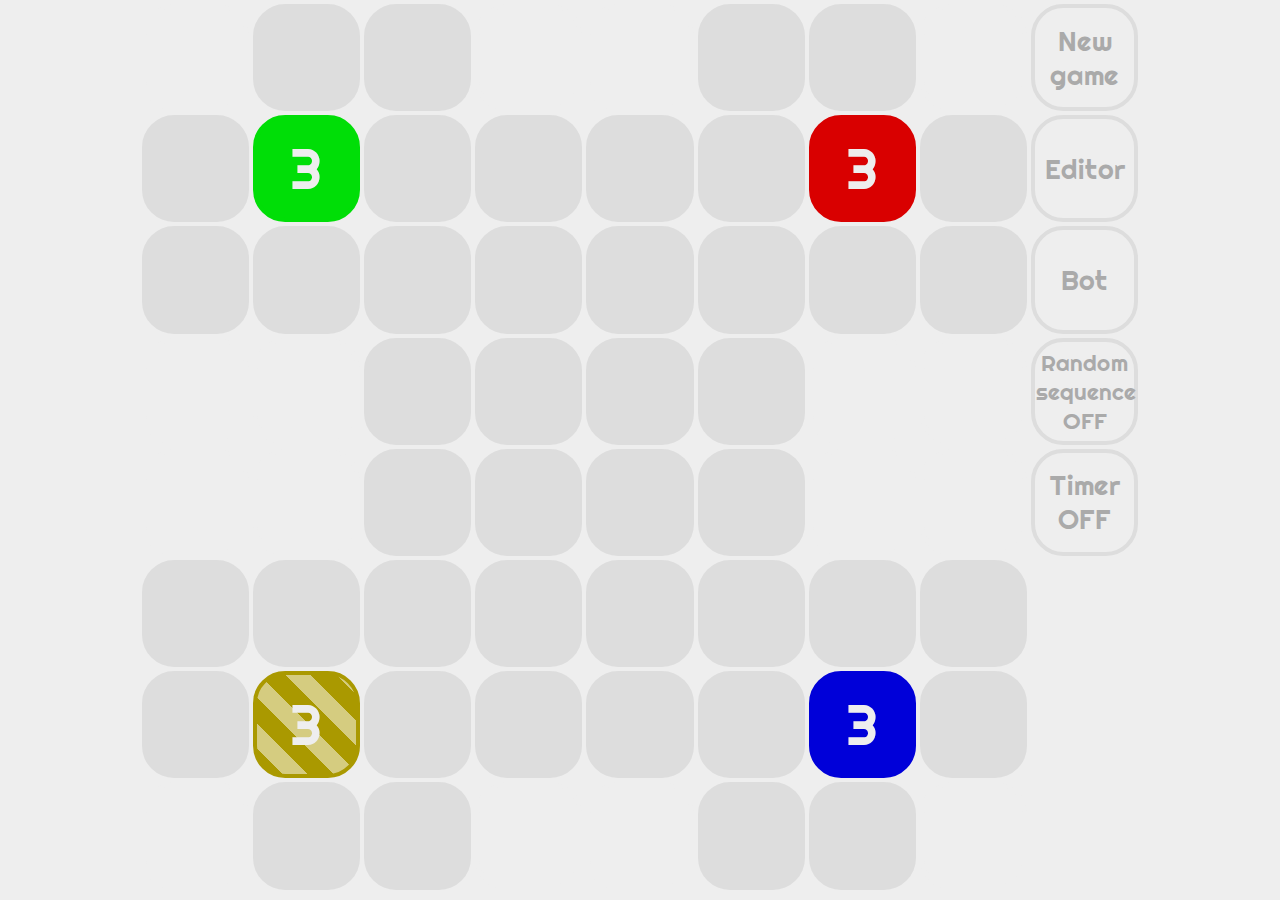
==== commit 4ea81c15: "fix" ====
--- a/index.html
+++ b/index.html
@@ -17,6 +17,21 @@
             min-height: 10.8vmin;
             text-align: center;
             font-size: 6.25vmin;
+        }
+
+        .sel1 {
+            background-image: repeating-linear-gradient(45deg, transparent, transparent 12px, rgba(255, 255, 255, 0.5) 12px, rgba(255, 255, 255, 0.5) 24px);
+            cursor: pointer;
+        }
+
+        .sel2 {
+            background-image: repeating-linear-gradient(45deg, transparent, transparent 15px, rgba(255, 255, 255, 0.5) 15px, rgba(255, 255, 255, 0.5) 30px);
+            cursor: pointer;
+        }
+
+        .sel3 {
+            background-image: repeating-linear-gradient(45deg, transparent, transparent 18px, rgba(255, 255, 255, 0.5) 18px, rgba(255, 255, 255, 0.5) 36px);
+            cursor: pointer;
         }
     </style>
     <script type="text/javascript">
@@ -208,7 +223,7 @@
                         };
                     }
 
-                    creativeCells[0][1].style.backgroundImage = 'repeating-linear-gradient(-45deg, transparent, transparent 15px, rgba(255,255,255,.5) 15px, rgba(255,255,255,.5) 30px)';
+                    creativeCells[0][1].className = "dot sel3";
                     creativeCells[0][1].bgColor = '#ddd';
                     creativeCells[0][1].style.color = '#aaaa';
                     creativeCells[1][1].bgColor = '#eee';
@@ -250,21 +265,19 @@
                         if (poll[playerId] === map[y][x].player && game) {
                             switch (map[y][x].value) {
                                 case 1:
-                                    tableCells[y][x].style.backgroundImage = 'repeating-linear-gradient(45deg, transparent, transparent 12px, rgba(255,255,255,0.5) 12px, rgba(255,255,255,0.5) 24px)';
+                                    tableCells[y][x].className = 'dot sel1';
                                     break;
                                 case 2:
-                                    tableCells[y][x].style.backgroundImage = 'repeating-linear-gradient(45deg, transparent, transparent 15px, rgba(255,255,255,0.5) 15px, rgba(255,255,255,0.5) 30px)';
+                                    tableCells[y][x].className = 'dot sel2';
                                     break;
                                 default:
-                                    tableCells[y][x].style.backgroundImage = 'repeating-linear-gradient(45deg, transparent, transparent 18px, rgba(255,255,255,0.5) 18px, rgba(255,255,255,0.5) 36px)';
+                                    tableCells[y][x].className = 'dot sel3';
                                     break;
                             }
-                            tableCells[y][x].style.cursor = 'pointer';
                             f++;
                         }
                         else {
-                            tableCells[y][x].style.backgroundImage = '';
-                            tableCells[y][x].style.cursor = '';
+                            tableCells[y][x].className = 'dot';
                         }
                         tableCells[y][x].innerText = map[y][x].value;
                         tableCells[y][x].style.borderColor = cls[map[y][x].player];
@@ -276,9 +289,8 @@
                         tableCells[y][x].style.borderColor = '#0000';
                         tableCells[y][x].style.color = '#aaa';
                         tableCells[y][x].innerText = (map[y][x].value > 0 ? map[y][x].value : '');
-                        tableCells[y][x].style.cursor = '';
+                        tableCells[y][x].className = 'dot';
                         tableCells[y][x].bgColor = '#ddd';
-                        tableCells[y][x].style.backgroundImage = '';
                     }
                 }
             }
@@ -354,8 +366,9 @@
 
         function CreativeClick(rb, y) {
             if (!rb) {
-                creativeCells[creativeSelect][1].style.backgroundImage = '';
-                creativeCells[y][1].style.backgroundImage = 'repeating-linear-gradient(-45deg, transparent, transparent 15px, rgba(255,255,255,.5) 15px, rgba(255,255,255,.5) 30px)';
+
+                creativeCells[creativeSelect][1].className = 'dot';
+                creativeCells[y][1].className = 'dot sel3';
                 creativeSelect = y;
             }
         }
@@ -634,7 +647,7 @@
         window.onload = function () {
             GenMap();
             let timer = setInterval(function () {
-                if (isTimerOn && game) {
+                if (isTimerOn && game && !creativeMode) {
                     if (timeRemaining > 0) {
                         timeRemaining -= 0.5;
                         timerCell.innerText = `Timer\n${ Math.floor(timeRemaining)}`;
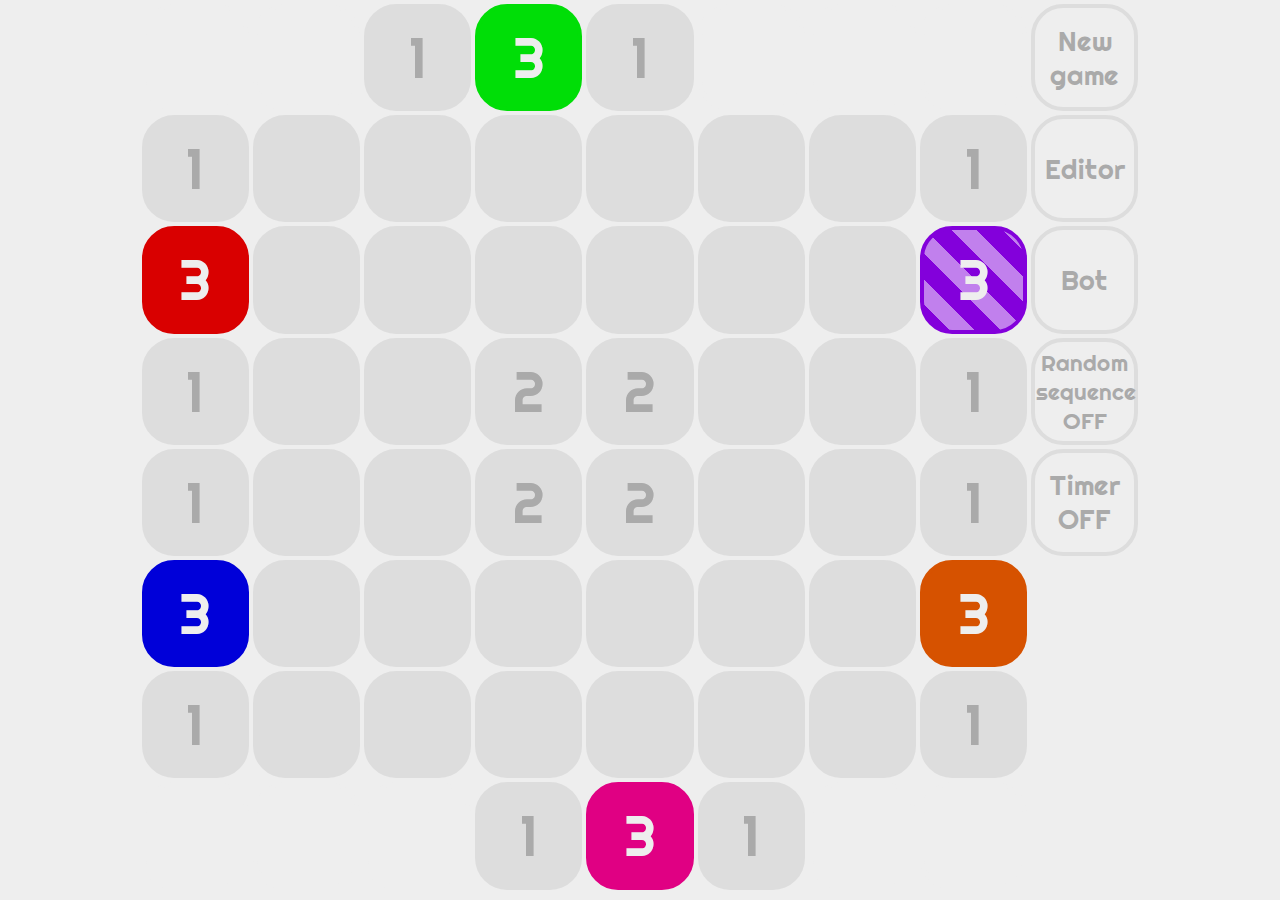
==== commit 5183f627: "fix, set max timer to 20" ====
--- a/index.html
+++ b/index.html
@@ -71,7 +71,11 @@
             '-00--00-0300000320/--0000----0000--/0330000310-00--00-',
             '-00-----01000000-/000-00000000-000/-00000110-----00-',
             '-00-----01000000-0002-2-2-00002--2-2-00002-2--2-00002-2-2-000-00000110-----00-',
-            '000--0000300--0310000--000000--000000--000/0300000310/'
+            '000--0000300--0310000--000000--000000--000/0300000310/',
+            '--1-321----1-0000001-31000000341-002-2-001-1-002-2-001-30000000351-0000001----1-331---',
+            '---------1-1-1-351-1---30000034--1-02-2-01---1-02-2-01---31000033--1-1-321-1-1----------',
+            '-002-2-00-/00301-1-32002-01---1-02-2-01---1-02-00331-1-3100/-002-2-00-',
+            '-00-----010000---00002-3-000003-3-0000003-3-000003-2-0000---000110-----00-'
         ];
         //Player colors
         const cls_ = ["#8300DB", "#D65200", "#00DE07", "#AA9900", "#0000D9", "#E00083", "#D90000"];
@@ -93,7 +97,7 @@
         let animDiv;
         let timerCell = undefined;
         let isTimerOn = false;
-        let timeRemainingMax = 30;
+        let timeRemainingMax = 20;
         let timeRemaining = timeRemainingMax;
 
         function GenMap() {
@@ -171,10 +175,10 @@
             creativeCells[4][0].onclick = function (evt) {
                 isTimerOn = !isTimerOn;
                 timeRemaining = timeRemainingMax;
-                creativeCells[4][0].innerText = (isTimerOn ? `Timer\n${Math.floor(timeRemaining)}` : 'Timer\nOFF');
+                creativeCells[4][0].innerText = (isTimerOn ? creativeMode ? 'Timer\nPAUSE' : `Timer\n${Math.floor(timeRemaining)}` : 'Timer\nOFF');
                 timerCell.style.color = "rgb(170, 170, 170)";
             };
-            creativeCells[4][0].innerText = (isTimerOn ? `Timer\n${Math.floor(timeRemaining)}` : 'Timer\nOFF');
+            creativeCells[4][0].innerText = (isTimerOn ? creativeMode ? 'Timer\nPAUSE' : `Timer\n${Math.floor(timeRemaining)}` : 'Timer\nOFF');
             timerCell = creativeCells[4][0];
 
             animDiv = document.createElement('animDiv');
@@ -245,6 +249,7 @@
             }
             creativeMode = !creativeMode;
             creativeCells[1][0].style.boxShadow = (creativeMode ? 'inset rgba(0, 0, 0, 0.1) 0px 0px 10px' : '');
+			timerCell.innerText = (isTimerOn ? creativeMode ? 'Timer\nPAUSE' : `Timer\n${Math.floor(timeRemaining)}` : 'Timer\nOFF')
             UpdateMap();
         }
 
@@ -257,8 +262,7 @@
                     if (map[y][x].isWall) {
                         tableCells[y][x].innerText = '';
                         tableCells[y][x].bgColor = '#eee';
-                        tableCells[y][x].style.backgroundImage = '';
-                        tableCells[y][x].style.cursor = '';
+                        tableCells[y][x].className = 'dot';
                         tableCells[y][x].style.borderColor = (creativeMode ? '#ddd' : '#eee');
                     }
                     else if (map[y][x].value > 0 && map[y][x].player >= 0) {
@@ -366,7 +370,6 @@
 
         function CreativeClick(rb, y) {
             if (!rb) {
-
                 creativeCells[creativeSelect][1].className = 'dot';
                 creativeCells[y][1].className = 'dot sel3';
                 creativeSelect = y;
@@ -650,7 +653,7 @@
                 if (isTimerOn && game && !creativeMode) {
                     if (timeRemaining > 0) {
                         timeRemaining -= 0.5;
-                        timerCell.innerText = `Timer\n${ Math.floor(timeRemaining)}`;
+                        timerCell.innerText = `Timer\n${Math.floor(timeRemaining)}`;
                         if (timeRemaining <= 5) {
                             timerCell.style.color = (timeRemaining % 1 === 0) ? "rgb(170, 170, 170)" : "red";
                         }
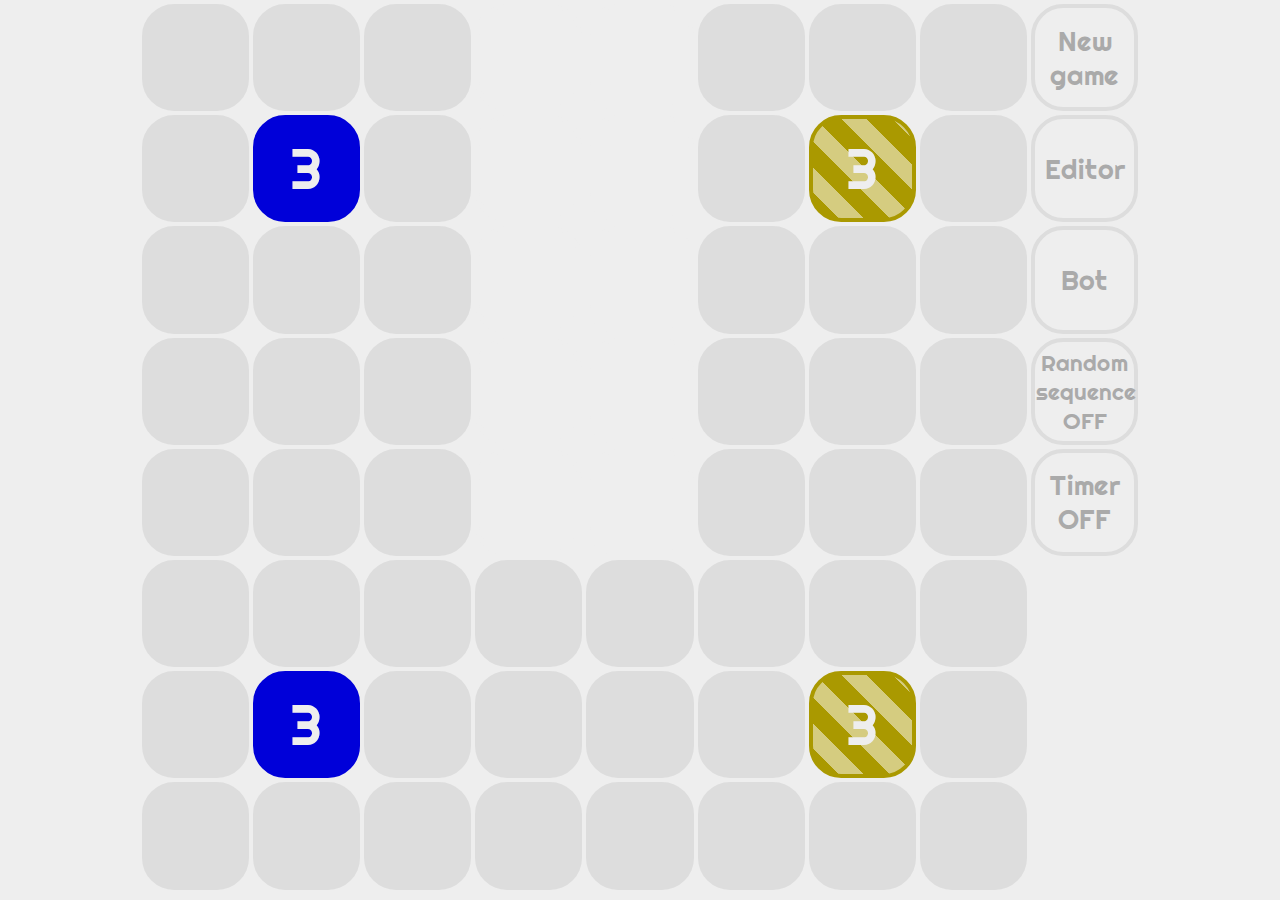
==== commit 338e330f: "Update index.html" ====
--- a/index.html
+++ b/index.html
@@ -255,6 +255,7 @@
 
         function UpdateMap() {
             timeRemaining = timeRemainingMax;
+	    timerCell.style.color = "rgb(170, 170, 170)";
             let f = 0;
             let c = 0;
             for (let y = 0; y < tableH; y++) {
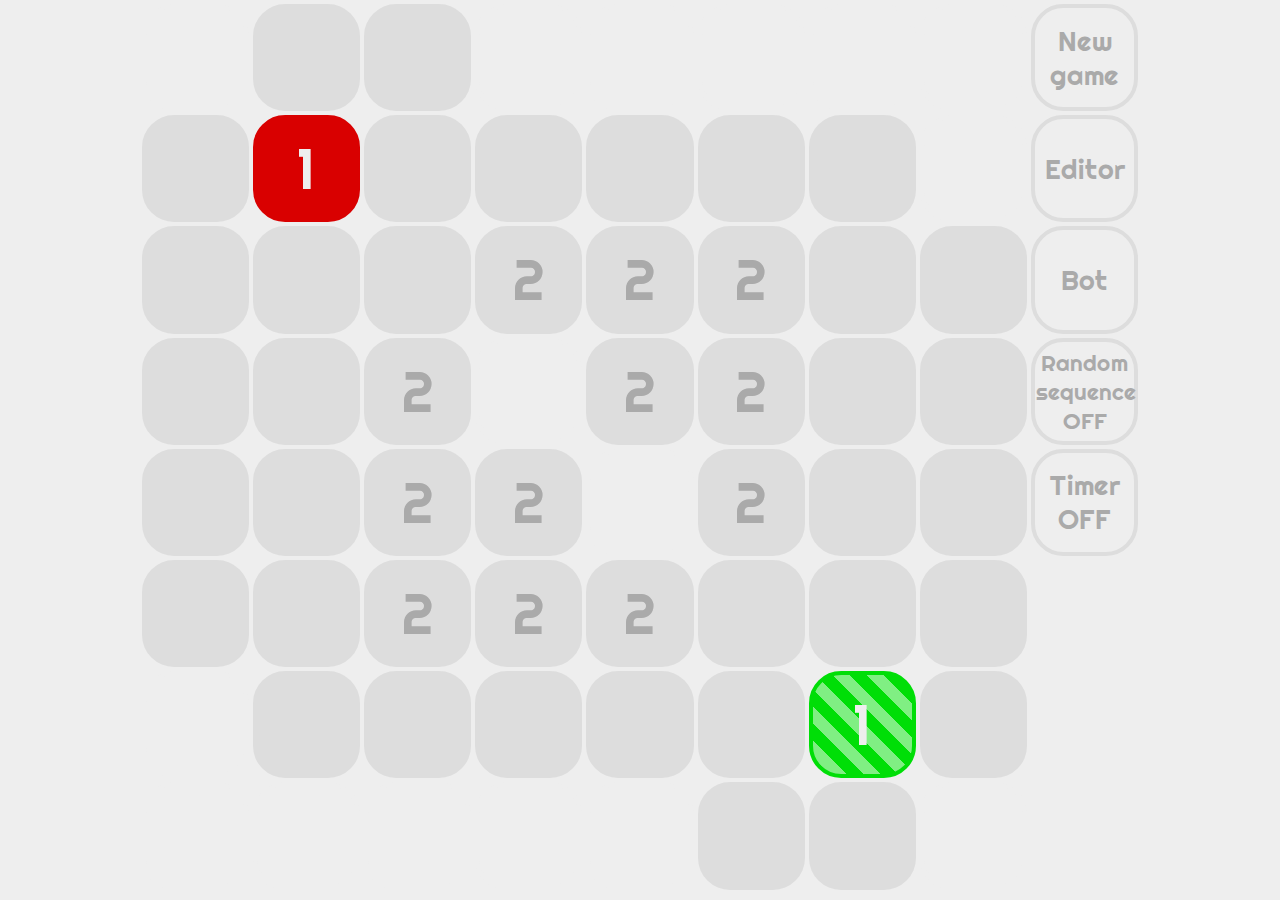
==== commit f53b4154: "new levels" ====
--- a/index.html
+++ b/index.html
@@ -75,7 +75,15 @@
             '--1-321----1-0000001-31000000341-002-2-001-1-002-2-001-30000000351-0000001----1-331---',
             '---------1-1-1-351-1---30000034--1-02-2-01---1-02-2-01---31000033--1-1-321-1-1----------',
             '-002-2-00-/00301-1-32002-01---1-02-2-01---1-02-00331-1-3100/-002-2-00-',
-            '-00-----010000---00002-3-000003-3-0000003-3-000003-2-0000---000110-----00-'
+            '-00-----010000---00002-3-000003-3-0000003-3-000003-2-0000---000110-----00-',
+	    '-------------------0310----00000---3003-032---00000----0330----------',
+	    '-------------------0310----00000---3003-032---00000-----------------',
+	    '-------------------0310----0000----3003-0----0000------------------',
+	    '-----------300-----0000---002-2-031--3302-2-00---0000-----032-----------',
+	    '---------3-030003---000000--002-2-031--3302-2-00--000000--3-003203----------',
+	    '---------3-0202003---000000--2302-2-021--2302-2-021--000000--3-0222203----------',
+	    '-----------2020-----0000---2302-2-021--2302-2-021---0000-----2222-----------',
+	    '--000-----1-301----01-1-1-1-1-0-0331-3-1-310-01-1-1-1-1-0---1-321------000-----------'
         ];
         //Player colors
         const cls_ = ["#8300DB", "#D65200", "#00DE07", "#AA9900", "#0000D9", "#E00083", "#D90000"];
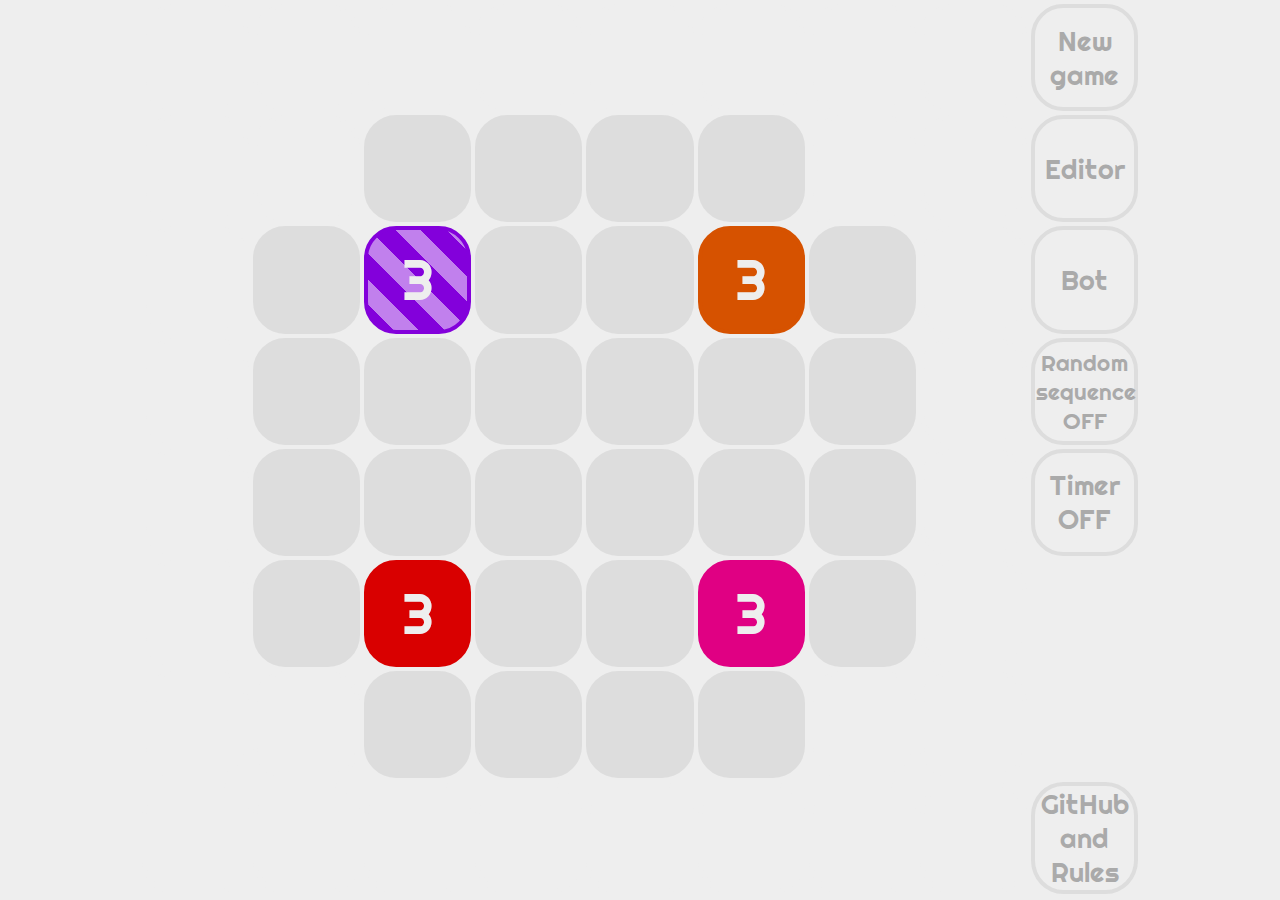
==== commit 92353f59: "File separation and additional shadows" ====
--- a/index.html
+++ b/index.html
@@ -4,677 +4,8 @@
     <meta charset="UTF-8">
     <title>Clonium</title>
     <link href="https://fonts.googleapis.com/css?family=Righteous" rel="stylesheet">
-    <style type="text/css">
-        .dot {
-            border-radius: 30%;
-            border-style: solid;
-            border-width: 0.5vmin;
-            width: 10.8vmin;
-            height: 10.8vmin;
-            max-width: 10.8vmin;
-            max-height: 10.8vmin;
-            min-width: 10.8vmin;
-            min-height: 10.8vmin;
-            text-align: center;
-            font-size: 6.25vmin;
-        }
-
-        .sel1 {
-            background-image: repeating-linear-gradient(45deg, transparent, transparent 12px, rgba(255, 255, 255, 0.5) 12px, rgba(255, 255, 255, 0.5) 24px);
-            cursor: pointer;
-        }
-
-        .sel2 {
-            background-image: repeating-linear-gradient(45deg, transparent, transparent 15px, rgba(255, 255, 255, 0.5) 15px, rgba(255, 255, 255, 0.5) 30px);
-            cursor: pointer;
-        }
-
-        .sel3 {
-            background-image: repeating-linear-gradient(45deg, transparent, transparent 18px, rgba(255, 255, 255, 0.5) 18px, rgba(255, 255, 255, 0.5) 36px);
-            cursor: pointer;
-        }
-    </style>
-    <script type="text/javascript">
-        'use strict';
-        //
-        //Put your saves to array
-        //
-        const levels = [
-            '/0300000320////0330000310/',
-            '-000000-0300000320////0330000310-000000-',
-            '/0300000310/0032003300/0340000350/--------',
-            '000-----0300-----00000---//---00000-----0310-----000',
-            '-000000-0300000320/000--000000--000/0330000310-000000-',
-            '-00--00-0300--0320/--0000----0000--/0330--0310-00--00-',
-            '000--0000300000310/-000000--000000-/0320000330000--000',
-            '-000000-0300--0320/0-0000-00-0000-0/0330--0310-000000-',
-            '-000000-0300--0320/0-0--0-00-0--0-0/0330--0310-000000-',
-            '-00--00-0300--0320/--0--0----0--0--/0330--0310-00--00-',
-            '------------------0000----30000----00031----0000------------------',
-            '----------0000---0000300--000000--000000--0310000---0000----------',
-            '000-----0300-----000000----0000----0000----000000-----0310-----000',
-            '-00131300-/002100220010001-1-001110001-1-00110023002000/-00121200-',
-            '------------------00320----30000----00031----03300------------------',
-            '-000000-0300--0320000-00000-000--00--000-00000-0000330--0310-000000-',
-            '-000000-0300--03200000-0000--000-00-000--0000-00000330--0310-000000-',
-            '-000000-0300-003200000-00000-000-00-000-00000-000003300-0310-000000-',
-            '---------000000--03000320--00--00--00--00--03300310--000000---------',
-            '---------000000--03000320--000000--000000--03300310--000000---------',
-            '-000000-0300000320000--00000-00-0000-00-00000--0000330000310-000000-',
-            '----------0000---03000310--000000--000000--03200330---0000----------',
-            '----------300031---000000-320000000000000033-000000---340035----------',
-            '-1-1-1-1-1-1--/001100100010001-1-001110001-1-00110011001000/-1-1-1-1-1-1--',
-            '-000000-03000003200001-1-000001-2-2-1-00001-2-2-1-000001-1-0000330000310-000000-',
-            '0-0-0-0--30-32-34-00-31-33-35--30-32-34-00-31-33-35--30-32-34-00-31-33-35--0-0-0-0',
-            '000--00003001-1-0310001-1-1-1-00-1-1-2-2-1-1---1-1-2-2-1-1--001-1-1-1-0003201-1-0330000--000',
-            '-002-2-00-03001-1-0310002-2-2-2-002-1-2---2-1-2-2-1-2---2-1-2-002-2-2-2-0003201-1-0330-002-2-00-',
-            '-00--00-0300000320/--0000----0000--/0330000310-00--00-',
-            '-00-----01000000-/000-00000000-000/-00000110-----00-',
-            '-00-----01000000-0002-2-2-00002--2-2-00002-2--2-00002-2-2-000-00000110-----00-',
-            '000--0000300--0310000--000000--000000--000/0300000310/',
-            '--1-321----1-0000001-31000000341-002-2-001-1-002-2-001-30000000351-0000001----1-331---',
-            '---------1-1-1-351-1---30000034--1-02-2-01---1-02-2-01---31000033--1-1-321-1-1----------',
-            '-002-2-00-/00301-1-32002-01---1-02-2-01---1-02-00331-1-3100/-002-2-00-',
-            '-00-----010000---00002-3-000003-3-0000003-3-000003-2-0000---000110-----00-',
-	    '-------------------0310----00000---3003-032---00000----0330----------',
-	    '-------------------0310----00000---3003-032---00000-----------------',
-	    '-------------------0310----0000----3003-0----0000------------------',
-	    '-----------300-----0000---002-2-031--3302-2-00---0000-----032-----------',
-	    '---------3-030003---000000--002-2-031--3302-2-00--000000--3-003203----------',
-	    '---------3-0202003---000000--2302-2-021--2302-2-021--000000--3-0222203----------',
-	    '-----------2020-----0000---2302-2-021--2302-2-021---0000-----2222-----------',
-	    '--000-----1-301----01-1-1-1-1-0-0331-3-1-310-01-1-1-1-1-0---1-321------000-----------'
-        ];
-        //Player colors
-        const cls_ = ["#8300DB", "#D65200", "#00DE07", "#AA9900", "#0000D9", "#E00083", "#D90000"];
-        let cls;
-        let map;
-        let tableCells;
-        let tableW = 8;
-        let tableH = 8;
-        let playerCount = 6;
-        let playerId = 0;
-        let poll = undefined;
-        let creativeMode = false;
-        let creativeCells = undefined;
-        let creativeSelect = -1;
-        let game = true;
-        let randSequence = false;
-        let animPool = [];
-        let animPoolDivs = [];
-        let animDiv;
-        let timerCell = undefined;
-        let isTimerOn = false;
-        let timeRemainingMax = 20;
-        let timeRemaining = timeRemainingMax;
-
-        function GenMap() {
-            document.body.bgColor = '#eee';
-            let tableDiv = document.createElement('table');
-            tableDiv.style.fontFamily = "Righteous";
-            tableDiv.border = 0;
-            tableDiv.style.margin = 'auto';
-            tableCells = [];
-            map = [];
-            tableDiv.style.borderSpacing = '0.5vmin';
-            creativeCells = [];
-            for (let y = 0; y < tableH; y++) {
-                tableCells[y] = [];
-                map[y] = [];
-                let row = tableDiv.insertRow();
-                row.id = 'row' + y;
-                for (let x = 0; x < tableW; x++) {
-                    let cell = row.insertCell();
-                    tableCells[y][x] = cell;
-                    tableCells[y][x].className = 'dot';
-                    cell.oncontextmenu = function (evt) {
-                        evt = evt || window.event;
-                        evt.cancelBubble = true;
-                        ClickDot(true, x, y);
-                        return false;
-                    };
-                    cell.onclick = function (evt) {
-                        ClickDot(false, x, y);
-                    };
-                    map[y][x] = new Dot();
-                }
-                if (y < 5) {
-                    creativeCells[y] = [];
-                    let cell = row.insertCell();
-                    creativeCells[y][0] = cell;
-                    creativeCells[y][0].className = 'dot';
-                    creativeCells[y][0].style.borderColor = '#ddd';
-                    creativeCells[y][0].style.cursor = 'pointer';
-                    creativeCells[y][0].style.fontSize = '3vmin';
-                    creativeCells[y][0].style.color = '#aaa';
-                    cell.oncontextmenu = function (evt) {
-                        evt = evt || window.event;
-                        evt.cancelBubble = true;
-                        return false;
-                    };
-                }
-            }
-
-            creativeCells[0][0].onclick = function (evt) {
-                if (game) {
-                    LoadMap(levels[Rand(0, levels.length)]);
-                    UpdateMap();
-                }
-            };
-            creativeCells[0][0].innerText = 'New game';
-            creativeCells[1][0].onclick = function (evt) {
-                ToggleCreative();
-            };
-            creativeCells[1][0].innerText = 'Editor';
-            creativeCells[2][0].onclick = function (evt) {
-                if (game) {
-                    Bot();
-                }
-            };
-            creativeCells[2][0].innerText = 'Bot';
-            creativeCells[3][0].onclick = function (evt) {
-                randSequence = !randSequence;
-                creativeCells[3][0].innerText = 'Random sequence\n' + (randSequence ? 'ON' : 'OFF');
-                creativeCells[3][0].style.boxShadow = (randSequence ? 'inset rgba(0, 0, 0, 0.1) 0px 0px 10px' : '');
-            };
-            creativeCells[3][0].innerText = 'Random sequence\n' + (randSequence ? 'ON' : 'OFF');
-            creativeCells[3][0].style.fontSize = '2.5vmin';
-
-            creativeCells[4][0].onclick = function (evt) {
-                isTimerOn = !isTimerOn;
-                timeRemaining = timeRemainingMax;
-                creativeCells[4][0].innerText = (isTimerOn ? creativeMode ? 'Timer\nPAUSE' : `Timer\n${Math.floor(timeRemaining)}` : 'Timer\nOFF');
-                timerCell.style.color = "rgb(170, 170, 170)";
-            };
-            creativeCells[4][0].innerText = (isTimerOn ? creativeMode ? 'Timer\nPAUSE' : `Timer\n${Math.floor(timeRemaining)}` : 'Timer\nOFF');
-            timerCell = creativeCells[4][0];
-
-            animDiv = document.createElement('animDiv');
-            document.body.appendChild(animDiv);
-
-            document.body.appendChild(tableDiv);
-            document.body.style.margin = 0;
-
-            LoadMap(levels[Rand(0, levels.length)]);
-            UpdateMap();
-        }
-
-        function ToggleCreative() {
-            if (creativeMode) {
-                for (let y = 0; y < tableH; y++) {
-                    creativeCells[y][1].style.display = "none";
-                }
-                console.info('Save your map: \'' + SaveMap() + '\'');
-            }
-            else {
-                if (creativeSelect < 0) {
-                    for (let y = 5; y < tableH; y++) {
-                        let cell = document.getElementById('row' + y).insertCell();
-                        creativeCells[y] = [];
-                        creativeCells[y][0] = cell;
-                        creativeCells[y][0].className = 'dot';
-                        creativeCells[y][0].style.borderColor = '#eee';
-                    }
-                    for (let y = 0; y < tableH; y++) {
-                        let cell = document.getElementById('row' + y).insertCell();
-                        creativeCells[y][1] = cell;
-                        creativeCells[y][1].className = 'dot';
-                        creativeCells[y][1].style.borderColor = '#aaa';
-                        creativeCells[y][1].style.cursor = 'pointer';
-                        creativeCells[y][1].style.boxShadow = '0 0 10px rgba(0,0,0,0.1)';
-                        creativeCells[y][1].style.color = '#eeea';
-                        creativeCells[y][1].innerText = '+1';
-                        cell.oncontextmenu = function (evt) {
-                            evt = evt || window.event;
-                            evt.cancelBubble = true;
-                            CreativeClick(true, y);
-                            return false;
-                        };
-                        cell.onclick = function (evt) {
-                            CreativeClick(false, y);
-                        };
-                    }
-
-                    creativeCells[0][1].className = "dot sel3";
-                    creativeCells[0][1].bgColor = '#ddd';
-                    creativeCells[0][1].style.color = '#aaaa';
-                    creativeCells[1][1].bgColor = '#eee';
-                    creativeCells[1][1].style.color = '#aaaa';
-                    creativeCells[1][1].innerText = '0';
-                    creativeCells[2][1].bgColor = cls[0];
-                    creativeCells[3][1].bgColor = cls[1];
-                    creativeCells[4][1].bgColor = cls[2];
-                    creativeCells[5][1].bgColor = cls[3];
-                    creativeCells[6][1].bgColor = cls[4];
-                    creativeCells[7][1].bgColor = cls[5];
-                    creativeSelect = 0;
-                }
-                else {
-                    for (let y = 0; y < tableH; y++) {
-                        creativeCells[y][1].style.display = '';
-                    }
-                }
-            }
-            creativeMode = !creativeMode;
-            creativeCells[1][0].style.boxShadow = (creativeMode ? 'inset rgba(0, 0, 0, 0.1) 0px 0px 10px' : '');
-			timerCell.innerText = (isTimerOn ? creativeMode ? 'Timer\nPAUSE' : `Timer\n${Math.floor(timeRemaining)}` : 'Timer\nOFF')
-            UpdateMap();
-        }
-
-        function UpdateMap() {
-            timeRemaining = timeRemainingMax;
-	    timerCell.style.color = "rgb(170, 170, 170)";
-            let f = 0;
-            let c = 0;
-            for (let y = 0; y < tableH; y++) {
-                for (let x = 0; x < tableW; x++) {
-                    if (map[y][x].isWall) {
-                        tableCells[y][x].innerText = '';
-                        tableCells[y][x].bgColor = '#eee';
-                        tableCells[y][x].className = 'dot';
-                        tableCells[y][x].style.borderColor = (creativeMode ? '#ddd' : '#eee');
-                    }
-                    else if (map[y][x].value > 0 && map[y][x].player >= 0) {
-                        if (poll[playerId] === map[y][x].player && game) {
-                            switch (map[y][x].value) {
-                                case 1:
-                                    tableCells[y][x].className = 'dot sel1';
-                                    break;
-                                case 2:
-                                    tableCells[y][x].className = 'dot sel2';
-                                    break;
-                                default:
-                                    tableCells[y][x].className = 'dot sel3';
-                                    break;
-                            }
-                            f++;
-                        }
-                        else {
-                            tableCells[y][x].className = 'dot';
-                        }
-                        tableCells[y][x].innerText = map[y][x].value;
-                        tableCells[y][x].style.borderColor = cls[map[y][x].player];
-                        tableCells[y][x].bgColor = cls[map[y][x].player];
-                        tableCells[y][x].style.color = '#eee';
-                        c++;
-                    }
-                    else {
-                        tableCells[y][x].style.borderColor = '#0000';
-                        tableCells[y][x].style.color = '#aaa';
-                        tableCells[y][x].innerText = (map[y][x].value > 0 ? map[y][x].value : '');
-                        tableCells[y][x].className = 'dot';
-                        tableCells[y][x].bgColor = '#ddd';
-                    }
-                }
-            }
-            if (f <= 0 && c > 0 && game) {
-                if (playerId + 1 < playerCount) {
-                    playerId++;
-                }
-                else {
-                    RandPoll();
-                }
-                UpdateMap();
-            }
-        }
-
-        function ClickDot(rb, x, y) {
-            if (!game) {
-                return;
-            }
-            if (rb) {
-                if (x === 0 && y === tableH - 1 && game) {
-                    AnimateInOut();
-                }
-                else if (map[y][x].value > 0 && map[y][x].player === poll[playerId]) {
-                    OpenDot(x, y);
-                    if (playerId + 1 < playerCount) {
-                        playerId++;
-                    }
-                    else {
-                        RandPoll();
-                    }
-                    UpdateMap();
-                }
-            }
-            else if (creativeMode) {
-                if (creativeSelect === 0) {
-                    if (map[y][x].player >= 0) {
-                        map[y][x].value = 0;
-                    }
-                    else if (map[y][x].value < 3) {
-                        map[y][x].value++;
-                    }
-                    else {
-                        map[y][x].value = 0;
-                    }
-                    map[y][x].player = -1;
-
-                }
-                else if (creativeSelect === 1) {
-                    map[y][x].value = -1;
-                }
-                else {
-                    if (0 < map[y][x].value && map[y][x].value < 3) {
-                        map[y][x].value++;
-                    }
-                    else {
-                        map[y][x].value = 1;
-                    }
-                    map[y][x].player = creativeSelect - 2;
-                }
-                UpdateMap();
-            }
-            else if (map[y][x].value > 0 && map[y][x].player === poll[playerId]) {
-                OpenDot(x, y);
-                if (playerId + 1 < playerCount) {
-                    playerId++;
-                }
-                else {
-                    RandPoll();
-                }
-                DoAnimation();
-            }
-        }
-
-        function CreativeClick(rb, y) {
-            if (!rb) {
-                creativeCells[creativeSelect][1].className = 'dot';
-                creativeCells[y][1].className = 'dot sel3';
-                creativeSelect = y;
-            }
-        }
-
-        function OpenDot(x, y, pId) {
-            if (arguments.length < 3) {
-                pId = poll[playerId];
-            }
-            if (!map[y][x].isWall) {
-                if (map[y][x].value + 1 >= 4) {
-                    map[y][x].value -= 3;
-                    if (y + 1 < tableH && !map[y + 1][x].isWall) {
-                        animPool.push({x1: x, x2: x, y1: y, y2: y + 1, player: pId});
-                    }
-                    if (y - 1 >= 0 && !map[y - 1][x].isWall) {
-                        animPool.push({x1: x, x2: x, y1: y, y2: y - 1, player: pId});
-                    }
-                    if (x + 1 < tableW && !map[y][x + 1].isWall) {
-                        animPool.push({x1: x, x2: x + 1, y1: y, y2: y, player: pId});
-                    }
-                    if (x - 1 >= 0 && !map[y][x - 1].isWall) {
-                        animPool.push({x1: x, x2: x - 1, y1: y, y2: y, player: pId});
-                    }
-                }
-                else {
-                    map[y][x].player = pId;
-                    map[y][x].value++;
-                }
-            }
-        }
-
-        function DoAnimation() {
-            UpdateMap();
-            if (animPool.length <= 0) {
-                return;
-            }
-            game = false;
-            let fixAnimPool = [];
-            let nextWave = [];
-            for (let i = 0; i < animPool.length; i++) {
-                let c1 = GetCoords(tableCells[animPool[i].y1][animPool[i].x1]);
-                let c2 = GetCoords(tableCells[animPool[i].y2][animPool[i].x2]);
-                fixAnimPool.push({
-                    x1: c1.left,
-                    x2: c2.left,
-                    y1: c1.top,
-                    y2: c2.top
-                });
-                nextWave.push({x: animPool[i].x2, y: animPool[i].y2, player: animPool[i].player});
-            }
-            animPool = [];
-            while (fixAnimPool.length > animPoolDivs.length) {
-                let div = document.createElement('animate');
-                div.className = 'dot';
-                div.innerText = '+1';
-                div.style.fontFamily = "Righteous";
-                div.style.position = 'absolute';
-                div.style.color = '#eeea';
-                animPoolDivs.push(div);
-                animDiv.appendChild(div);
-            }
-            for (let i = 0; i < fixAnimPool.length; i++) {
-                animPoolDivs[i].style.display = '';
-                animPoolDivs[i].style.left = fixAnimPool[i].x1 + 'px';
-                animPoolDivs[i].style.top = fixAnimPool[i].y1 + 'px';
-                animPoolDivs[i].style.borderColor = cls[fixAnimPool[i].player];
-                animPoolDivs[i].style.backgroundColor = cls[nextWave[i].player];
-            }
-            let start = Date.now();
-            let timer = setInterval(function () {
-                let timePassed = Date.now() - start;
-                if (timePassed >= 750) {
-                    clearInterval(timer);
-                    for (let i = 0; i < animPoolDivs.length; i++) {
-                        animPoolDivs[i].style.display = 'none';
-                    }
-                    for (let i = 0; i < nextWave.length; i++) {
-                        OpenDot(nextWave[i].x, nextWave[i].y, nextWave[i].player);
-                    }
-                    DoAnimation();
-                    if (animPool.length <= 0) {
-                        game = true;
-                        UpdateMap();
-                    }
-
-                    return;
-                }
-                let per = (timePassed / 750);
-                for (let i = 0; i < fixAnimPool.length; i++) {
-                    animPoolDivs[i].style.left = fixAnimPool[i].x1 * (1 - per) + fixAnimPool[i].x2 * per + 'px';
-                    animPoolDivs[i].style.top = fixAnimPool[i].y1 * (1 - per) + fixAnimPool[i].y2 * per + 'px';
-                }
-            }, 20);
-        }
-
-        function GetCoords(elem) {
-            let box = elem.getBoundingClientRect();
-
-            return {
-                top: box.top + pageYOffset,
-                left: box.left + pageXOffset
-            };
-
-        }
-
-        function SaveMap() {
-            let save = '';
-            for (let y = 0; y < tableH; y++) {
-                let row = '';
-                let fill = false;
-                for (let x = 0; x < tableW; x++) {
-                    if (map[y][x].value === 0) {
-                        row += '0';
-                    }
-                    else if (map[y][x].value === -1) {
-                        row += '-';
-                        fill = true;
-                    }
-                    else {
-                        row += map[y][x].value;
-                        row += (map[y][x].player < 0 ? '-' : map[y][x].player);
-                        fill = true;
-                    }
-                }
-                if (fill) {
-                    save += row;
-                } else {
-                    save += '/';
-                }
-            }
-            return save;
-        }
-
-        function RandPoll(ignoreSettings) {
-            if (arguments.length < 1) {
-                ignoreSettings = false;
-            }
-            playerId = 0;
-            if (randSequence || ignoreSettings) {
-                poll = [];
-                for (let i = 0; i < playerCount; i++) {
-                    poll.splice(Rand(0, poll.length + 1), 0, i);
-                }
-            }
-            else if (poll === undefined || poll === []) {
-                poll = [0, 1, 2, 3, 4, 5];
-            }
-        }
-
-        function LoadMap(save) {
-            let free = false;
-            let symbol = 0;
-            for (let y = 0; y < tableH; y++) {
-                for (let x = 0; x < tableW; x++) {
-                    if (free) {
-                        map[y][x].value = 0;
-                    }
-                    else if (save[symbol] === '/') {
-                        map[y][x].value = 0;
-                        free = true;
-                        symbol++;
-                    }
-                    else if (save[symbol] === '0') {
-                        map[y][x].value = 0;
-                        symbol++;
-                    }
-                    else if (save[symbol] === '-') {
-                        map[y][x].value = -1;
-                        symbol++;
-                    }
-                    else {
-                        map[y][x].value = parseInt(save[symbol]);
-                        map[y][x].player = (save[symbol + 1] === '-' ? -1 : parseInt(save[symbol + 1]));
-                        symbol += 2;
-                    }
-                }
-                free = false;
-            }
-            //Rand colors
-            cls = [];
-            for (let i = 0; i < cls_.length; i++) {
-                cls.splice(Rand(0, cls.length + 1), 0, cls_[i]);
-            }
-            if (creativeSelect >= 0 && game) {
-                for (let i = 0; i < playerCount; i++) {
-                    creativeCells[i + 2][1].bgColor = cls[i];
-                }
-            }
-            RandPoll(true);
-        }
-
-        function Bot(animate) {
-            let f = [];
-            for (let y = 0; y < tableH; y++) {
-                for (let x = 0; x < tableW; x++) {
-                    if (map[y][x].value > 0 && map[y][x].player === poll[playerId]) {
-                        f.push({x: x, y: y});
-                    }
-                }
-            }
-            if (f.length > 0) {
-                let fr = f[Rand(0, f.length)];
-                if (arguments.length > 0 && !animate) {
-                    OpenDot(fr.x, fr.y);
-                    if (playerId + 1 < playerCount) {
-                        playerId++;
-                    }
-                    else {
-                        playerId = 0;
-                        RandPoll();
-                    }
-                    game = true;
-                    UpdateMap();
-                }
-                else {
-                    BotClick(fr.x, fr.y);
-                }
-            }
-        }
-
-        function BotClick(x, y) {
-            game = false;
-            let start = Date.now();
-
-            let timer = setInterval(function () {
-                let timePassed = Date.now() - start;
-                if (timePassed >= 750) {
-                    clearInterval(timer);
-                    tableCells[y][x].style.fontSize = '';
-                    tableCells[y][x].style.boxShadow = '';
-                    OpenDot(x, y);
-                    if (playerId + 1 < playerCount) {
-                        playerId++;
-                    }
-                    else {
-                        playerId = 0;
-                        RandPoll();
-                    }
-                    game = true;
-                    DoAnimation();
-                    return;
-                }
-                let progress = timePassed / 750;
-                let max = 6.25;
-                if (progress < .5) {
-                    let pow = Math.pow(progress * 2, 2);
-                    tableCells[y][x].style.fontSize = max * (1 - pow) + 4 * pow + 'vmin';
-                    tableCells[y][x].style.boxShadow = 'inset 0 0 2vmin rgba(0,0,0,' + 0 * (1 - pow) + 0.4 * pow + ')';
-                    creativeCells[2][0].style.boxShadow = 'inset 0 0 2vmin rgba(0,0,0,' + 0 * (1 - pow) + 0.2 * pow + ')';
-                }
-                else {
-                    let pow = Math.pow((progress - 0.5) * 2, 2);
-                    tableCells[y][x].style.fontSize = 4 * (1 - pow) + max * pow + 'vmin';
-                    tableCells[y][x].style.boxShadow = 'inset 0 0 2vmin rgba(0,0,0,' + 0.4 * (1 - pow) + 0 * pow + ')';
-                    creativeCells[2][0].style.boxShadow = 'inset 0 0 2vmin rgba(0,0,0,' + 0.2 * (1 - pow) + 0 * pow + ')';
-                }
-
-            }, 20);
-        }
-
-        function Rand(min, max) {
-            return Math.floor(Math.random() * (max - min)) + min;
-        }
-
-        class Dot {
-            get isWall() {
-                return this.value === -1;
-            }
-
-            constructor() {
-                this.player = -1;
-                this.value = 0;
-            }
-        }
-
-        window.onload = function () {
-            GenMap();
-            let timer = setInterval(function () {
-                if (isTimerOn && game && !creativeMode) {
-                    if (timeRemaining > 0) {
-                        timeRemaining -= 0.5;
-                        timerCell.innerText = `Timer\n${Math.floor(timeRemaining)}`;
-                        if (timeRemaining <= 5) {
-                            timerCell.style.color = (timeRemaining % 1 === 0) ? "rgb(170, 170, 170)" : "red";
-                        }
-                    } else {
-                        Bot();
-                        timeRemaining = timeRemainingMax;
-                        timerCell.style.color = "rgb(170, 170, 170)";
-                    }
-                }
-            }, 500);
-        }
-    </script>
+    <link rel="stylesheet" href="main.css">
+    <script type="text/javascript" src="main.js"></script>
 </head>
 <body></body>
 </html>
--- a/main.css
+++ b/main.css
@@ -0,0 +1,44 @@
+.dot {
+    border-radius: 30%;
+    border-style: solid;
+    border-width: 0.5vmin;
+    width: 10.8vmin;
+    height: 10.8vmin;
+    max-width: 10.8vmin;
+    max-height: 10.8vmin;
+    min-width: 10.8vmin;
+    min-height: 10.8vmin;
+    text-align: center;
+    font-size: 6.25vmin;
+}
+
+.creativedot {
+    border-color: rgb(221, 221, 221);
+    cursor: pointer;
+    font-size: 3vmin;
+    color: rgb(170, 170, 170);
+}
+
+.sel1 {
+    background-image: repeating-linear-gradient(45deg, transparent, transparent 12px, rgba(255, 255, 255, 0.5) 12px, rgba(255, 255, 255, 0.5) 24px);
+    cursor: pointer;
+}
+
+.sel2 {
+    background-image: repeating-linear-gradient(45deg, transparent, transparent 15px, rgba(255, 255, 255, 0.5) 15px, rgba(255, 255, 255, 0.5) 30px);
+    cursor: pointer;
+}
+
+.sel3 {
+    background-image: repeating-linear-gradient(45deg, transparent, transparent 18px, rgba(255, 255, 255, 0.5) 18px, rgba(255, 255, 255, 0.5) 36px);
+    cursor: pointer;
+}
+
+a {
+    color: inherit;
+    text-decoration: none;
+}
+
+a:hover {
+    text-decoration: underline;
+}